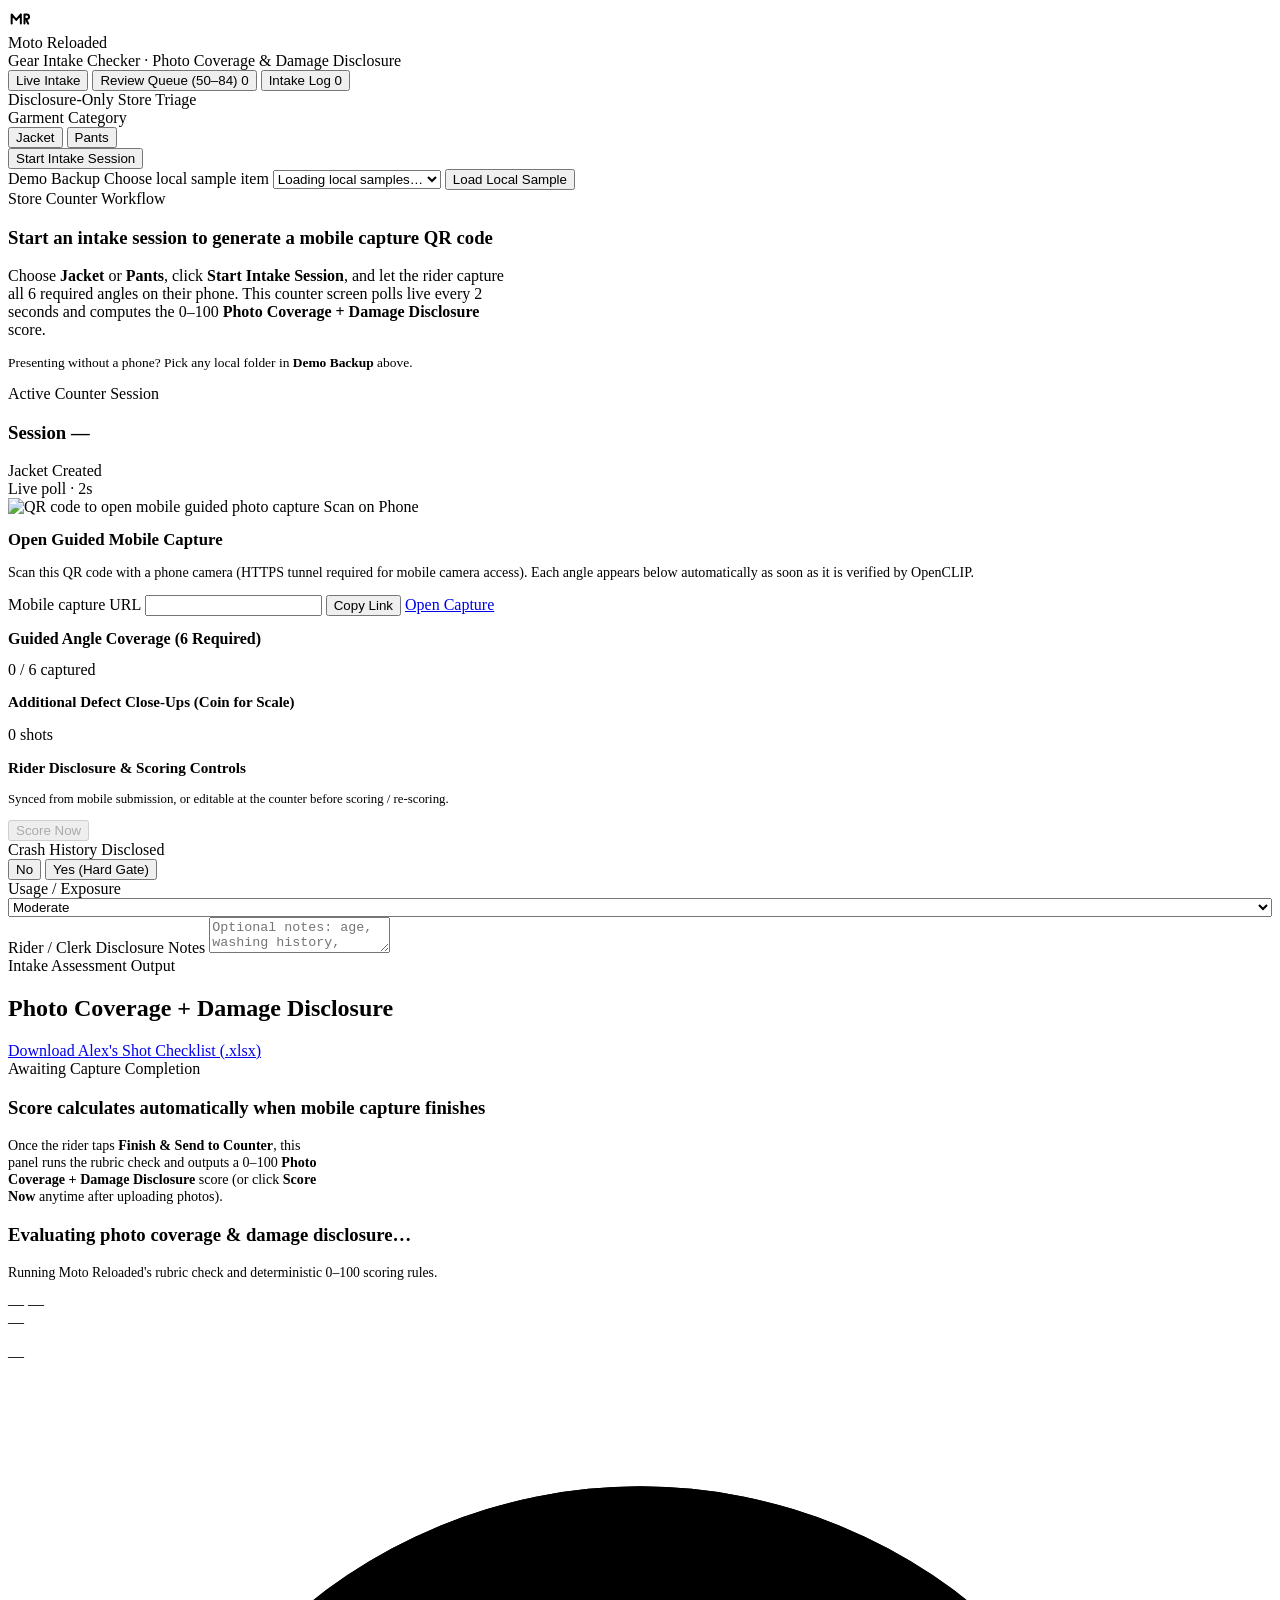
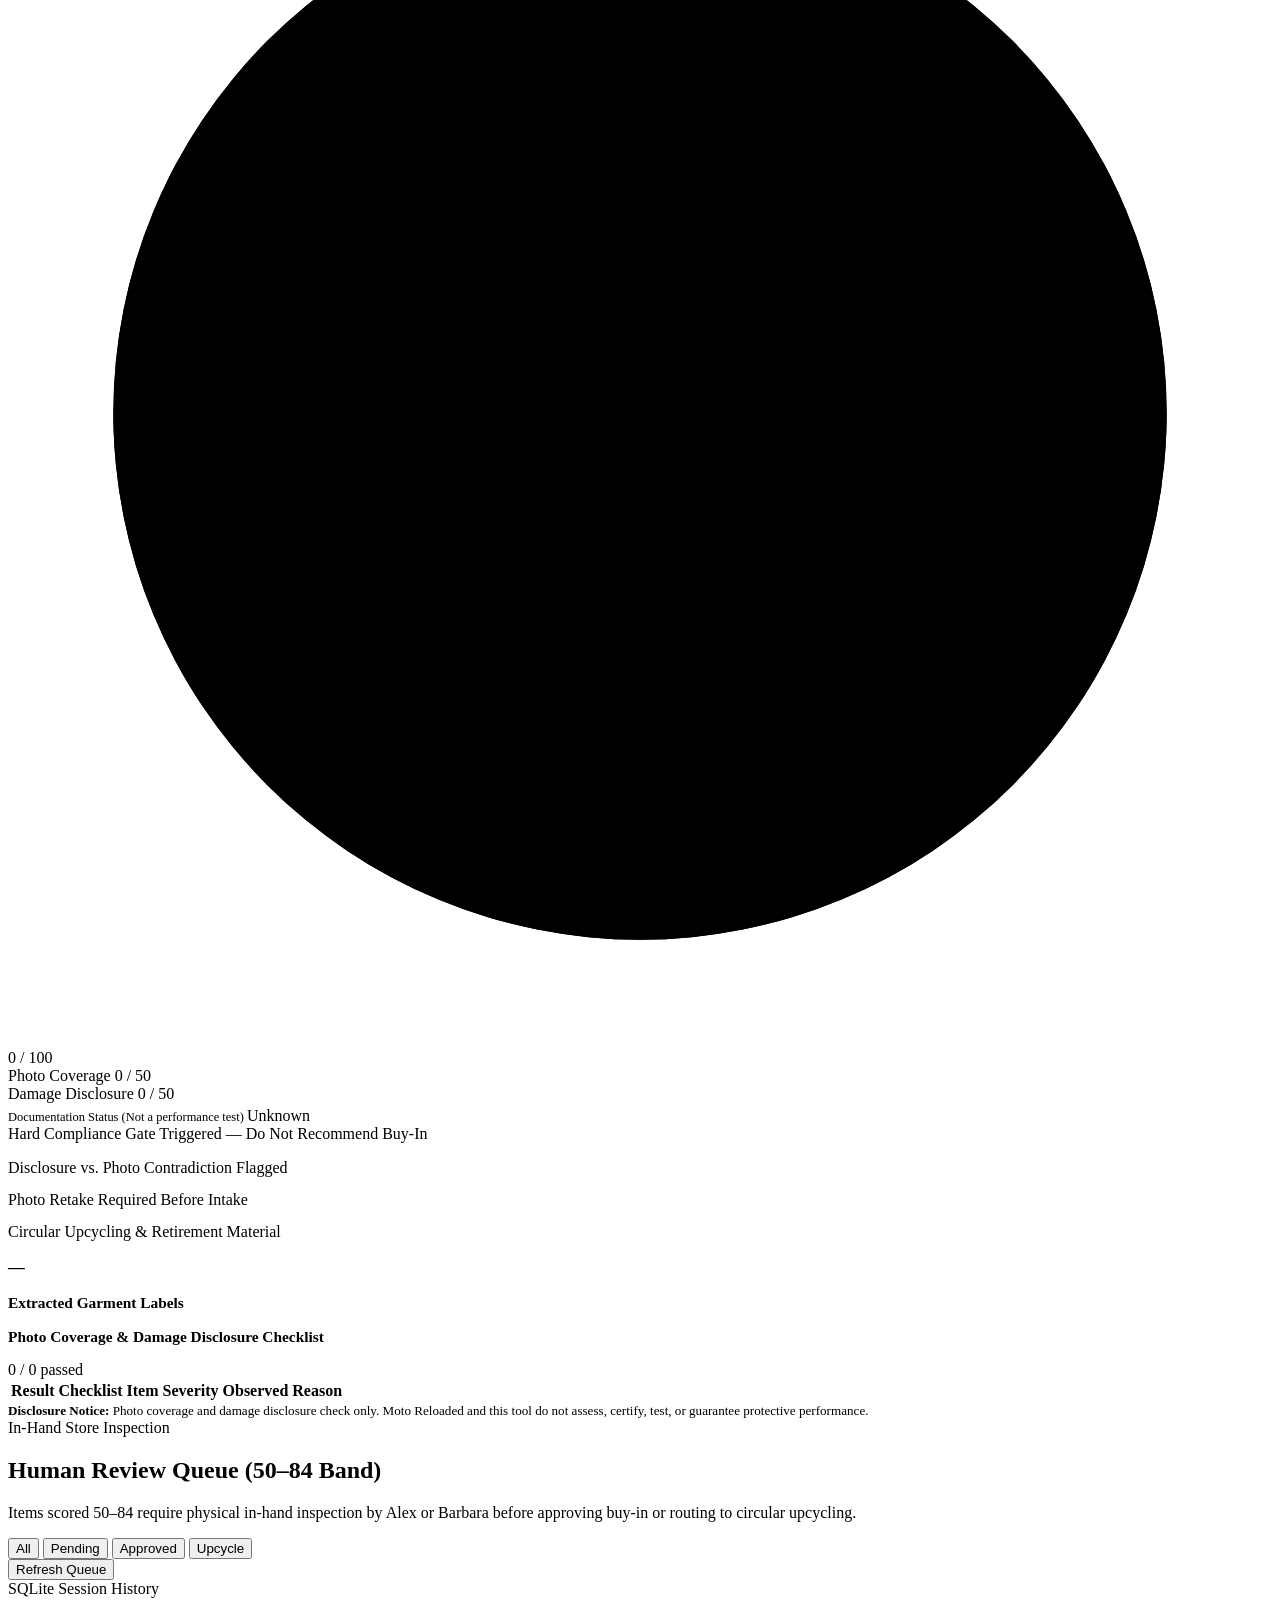
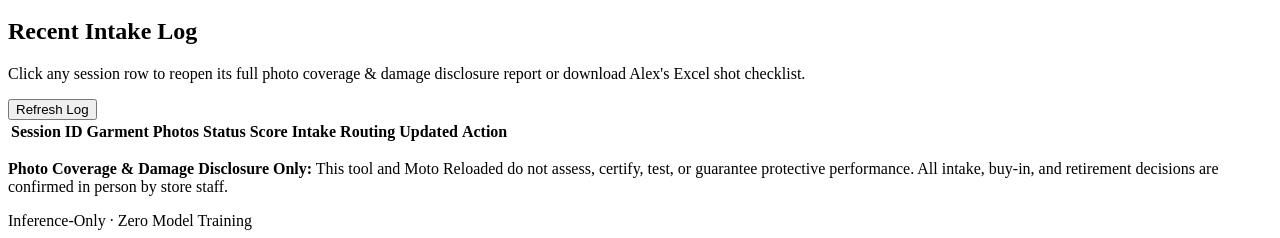
==== app/static/index.html @ 50df3af3 "Milestone 2: FastAPI server, Shot Checklist Excel exporter, counter/phone UI, and API tests" ====
<!-- # Created by Caleb M. Irvine for use by Moto Reloaded -->
<!DOCTYPE html>
<html lang="en">
<head>
  <meta charset="UTF-8" />
  <meta name="viewport" content="width=device-width, initial-scale=1.0" />
  <title>Moto Reloaded — Gear Intake Checker (Counter)</title>
  <link rel="preconnect" href="https://fonts.googleapis.com" />
  <link rel="preconnect" href="https://fonts.gstatic.com" crossorigin />
  <link
    href="https://fonts.googleapis.com/css2?family=Instrument+Sans:wght@400;500;600;700&display=swap"
    rel="stylesheet"
  />
  <link rel="stylesheet" href="/static/styles.css" />
</head>
<body>
  <header class="site-header">
    <div class="header-inner">
      <div class="brand-lockup">
        <div class="brand-mark" aria-hidden="true">
          <svg width="22" height="22" viewBox="0 0 24 24" fill="none" stroke="currentColor" stroke-width="2.2" stroke-linecap="round" stroke-linejoin="round">
            <path d="M4 17V7l5 6 5-6v10" />
            <path d="M18 17V7h2.5a2.5 2.5 0 0 1 0 5H18" />
            <path d="M19.5 12 22 17" />
          </svg>
        </div>
        <div>
          <div class="brand-title">Moto Reloaded</div>
          <div class="brand-subtitle">Gear Intake Checker · Photo Coverage &amp; Damage Disclosure</div>
        </div>
      </div>

      <nav class="header-nav" aria-label="Counter sections" role="tablist">
        <button
          id="tab-intake"
          class="nav-tab is-active"
          type="button"
          role="tab"
          aria-selected="true"
          aria-controls="panel-intake"
          data-tab="intake"
        >
          Live Intake
        </button>
        <button
          id="tab-queue"
          class="nav-tab"
          type="button"
          role="tab"
          aria-selected="false"
          aria-controls="panel-queue"
          data-tab="queue"
        >
          Review Queue (50–84)
          <span id="queue-badge" class="nav-badge">0</span>
        </button>
        <button
          id="tab-log"
          class="nav-tab"
          type="button"
          role="tab"
          aria-selected="false"
          aria-controls="panel-log"
          data-tab="log"
        >
          Intake Log
          <span id="log-badge" class="nav-badge">0</span>
        </button>
      </nav>

      <span class="header-pill">Disclosure-Only Store Triage</span>
    </div>
  </header>

  <main class="page-main">
    <!-- Live Status Toast Region -->
    <div id="global-toast" class="toast-banner hidden" role="status" aria-live="polite"></div>

    <!-- =====================================================================
         TAB 1: LIVE INTAKE
         ===================================================================== -->
    <section id="panel-intake" role="tabpanel" aria-labelledby="tab-intake" class="stack">
      <!-- Start Session + Demo Backup Bar -->
      <div class="surface-card session-bar" aria-label="Session controls">
        <div class="session-bar-group">
          <div>
            <span class="field-label">Garment Category</span>
            <div class="segmented" role="group" aria-label="Select garment type">
              <button
                type="button"
                class="segmented-btn is-selected"
                data-garment="jacket"
                aria-pressed="true"
              >
                Jacket
              </button>
              <button
                type="button"
                class="segmented-btn"
                data-garment="pants"
                aria-pressed="false"
              >
                Pants
              </button>
            </div>
          </div>

          <button id="btn-start-session" type="button" class="btn btn-primary">
            Start Intake Session
          </button>
        </div>

        <div class="bar-divider" aria-hidden="true"></div>

        <div class="demo-cluster" aria-label="Local sample demo loader">
          <span class="demo-label">Demo Backup</span>
          <label for="sample-select" class="sr-only">Choose local sample item</label>
          <select id="sample-select" class="select">
            <option value="">Loading local samples…</option>
          </select>
          <button id="btn-load-sample" type="button" class="btn btn-secondary btn-sm">
            Load Local Sample
          </button>
        </div>
      </div>

      <!-- Empty Welcome State before first session -->
      <div id="intake-empty" class="surface-card empty-state">
        <span class="pill pill-black">Store Counter Workflow</span>
        <h3>Start an intake session to generate a mobile capture QR code</h3>
        <p style="max-width: 62ch;">
          Choose <strong>Jacket</strong> or <strong>Pants</strong>, click <strong>Start Intake Session</strong>,
          and let the rider capture all 6 required angles on their phone. This counter screen polls
          live every 2 seconds and computes the 0–100 <strong>Photo Coverage + Damage Disclosure</strong> score.
        </p>
        <p style="font-size: 0.84rem;">
          Presenting without a phone? Pick any local folder in <strong>Demo Backup</strong> above.
        </p>
      </div>

      <!-- Active Session Two-Column Workspace -->
      <div id="intake-workspace" class="workspace-grid hidden">
        <!-- LEFT COLUMN: QR Handoff + 6 Guided Angles + Counter Disclosure -->
        <section class="surface-card stack" aria-label="Live photo capture progress">
          <div class="row-between">
            <div>
              <div class="section-kicker">Active Counter Session</div>
              <div class="row-wrap" style="margin-top: 0.2rem;">
                <h1 id="session-heading" class="section-title mono">Session —</h1>
                <span id="session-garment-pill" class="pill pill-neutral">Jacket</span>
                <span id="session-status-pill" class="pill pill-black">Created</span>
              </div>
            </div>
            <div id="polling-indicator" class="pill pill-neutral hidden" aria-live="polite">
              <span class="live-dot" aria-hidden="true"></span>
              <span>Live poll · 2s</span>
            </div>
          </div>

          <!-- Mobile QR Handoff Card -->
          <div id="qr-handoff-card" class="qr-handoff hidden">
            <div class="qr-frame">
              <img id="qr-image" src="" alt="QR code to open mobile guided photo capture" />
              <span class="qr-caption">Scan on Phone</span>
            </div>
            <div class="stack" style="gap: 0.55rem;">
              <h2 style="font-size: 1.05rem;">Open Guided Mobile Capture</h2>
              <p style="font-size: 0.88rem; color: var(--fg-secondary);">
                Scan this QR code with a phone camera (HTTPS tunnel required for mobile camera access).
                Each angle appears below automatically as soon as it is verified by OpenCLIP.
              </p>
              <div class="url-copy-row">
                <label for="capture-url-input" class="sr-only">Mobile capture URL</label>
                <input
                  id="capture-url-input"
                  class="input url-input"
                  type="text"
                  readonly
                  value=""
                />
                <button id="btn-copy-url" type="button" class="btn btn-secondary btn-sm">
                  Copy Link
                </button>
                <a
                  id="link-open-capture"
                  href="#"
                  target="_blank"
                  rel="noopener noreferrer"
                  class="btn btn-ghost btn-sm"
                >
                  Open Capture
                </a>
              </div>
            </div>
          </div>

          <!-- Progress Counter + 6 Guided Angle Cards -->
          <div class="stack" style="gap: 0.65rem;">
            <div class="row-between">
              <h2 style="font-size: 1rem;">Guided Angle Coverage (6 Required)</h2>
              <span id="angle-count-pill" class="pill pill-black tabular">0 / 6 captured</span>
            </div>
            <div id="angle-grid" class="angle-grid" aria-live="polite"></div>
          </div>

          <!-- Optional Defect Close-Ups Strip -->
          <div id="defect-section" class="stack hidden" style="gap: 0.55rem;">
            <div class="row-between">
              <h3 style="font-size: 0.94rem;">Additional Defect Close-Ups (Coin for Scale)</h3>
              <span id="defect-count-pill" class="pill pill-review tabular">0 shots</span>
            </div>
            <div id="defect-strip" class="defect-strip"></div>
          </div>

          <!-- Rider Disclosure & Counter Trigger Controls -->
          <div class="disclosure-box">
            <div class="row-between">
              <div>
                <h3 style="font-size: 0.95rem;">Rider Disclosure &amp; Scoring Controls</h3>
                <p style="font-size: 0.8rem; color: var(--fg-muted);">
                  Synced from mobile submission, or editable at the counter before scoring / re-scoring.
                </p>
              </div>
              <button id="btn-score-now" type="button" class="btn btn-primary btn-sm" disabled>
                Score Now
              </button>
            </div>

            <div class="disclosure-grid">
              <div>
                <span class="field-label">Crash History Disclosed</span>
                <div class="segmented" role="group" aria-label="Crash history disclosed">
                  <button
                    type="button"
                    class="segmented-btn is-selected"
                    data-counter-crash="false"
                    aria-pressed="true"
                  >
                    No
                  </button>
                  <button
                    type="button"
                    class="segmented-btn"
                    data-counter-crash="true"
                    aria-pressed="false"
                  >
                    Yes (Hard Gate)
                  </button>
                </div>
              </div>

              <div>
                <label for="counter-usage-select" class="field-label">Usage / Exposure</label>
                <select id="counter-usage-select" class="select" style="width: 100%;">
                  <option value="light">Light</option>
                  <option value="moderate" selected>Moderate</option>
                  <option value="heavy">Heavy</option>
                </select>
              </div>
            </div>

            <div>
              <label for="counter-notes-input" class="field-label">Rider / Clerk Disclosure Notes</label>
              <textarea
                id="counter-notes-input"
                class="textarea"
                rows="2"
                placeholder="Optional notes: age, washing history, visible marks, missing thermal liner…"
              ></textarea>
            </div>
          </div>
        </section>

        <!-- RIGHT COLUMN: Score Report, Extracted Labels, Upcycling & Checklist -->
        <section class="surface-card stack" aria-label="Photo coverage and damage disclosure score">
          <div class="row-between">
            <div>
              <div class="section-kicker">Intake Assessment Output</div>
              <h2 class="section-title">Photo Coverage + Damage Disclosure</h2>
            </div>
            <a
              id="btn-export-xlsx"
              href="#"
              download
              class="btn btn-secondary btn-sm hidden"
            >
              Download Alex's Shot Checklist (.xlsx)
            </a>
          </div>

          <!-- Waiting for Score State -->
          <div id="score-waiting" class="empty-state">
            <span class="pill pill-neutral">Awaiting Capture Completion</span>
            <h3>Score calculates automatically when mobile capture finishes</h3>
            <p style="max-width: 46ch; font-size: 0.88rem;">
              Once the rider taps <strong>Finish &amp; Send to Counter</strong>, this panel runs the
              rubric check and outputs a 0–100 <strong>Photo Coverage + Damage Disclosure</strong>
              score (or click <strong>Score Now</strong> anytime after uploading photos).
            </p>
          </div>

          <!-- Scoring Spinner State -->
          <div id="score-loading" class="empty-state hidden" role="status" aria-live="polite">
            <span class="spinner" aria-hidden="true"></span>
            <h3>Evaluating photo coverage &amp; damage disclosure…</h3>
            <p style="font-size: 0.86rem;">
              Running Moto Reloaded's rubric check and deterministic 0–100 scoring rules.
            </p>
          </div>

          <!-- Full Score Report Container -->
          <div id="score-report" class="stack hidden" aria-live="polite">
            <!-- Decision Banner -->
            <div id="decision-banner" class="decision-banner">
              <div class="row-between">
                <span id="decision-band-pill" class="pill pill-black">—</span>
                <span id="buyin-status-pill" class="pill pill-neutral">—</span>
              </div>
              <div id="decision-title" class="decision-title">—</div>
              <p id="decision-summary" class="decision-sub">—</p>
            </div>

            <!-- 0-100 Gauge + Breakdown -->
            <div class="score-hero">
              <div class="gauge-wrap" role="img" id="gauge-a11y" aria-label="Score 0 out of 100">
                <svg class="gauge-svg" viewBox="0 0 120 120" aria-hidden="true">
                  <circle class="gauge-track" cx="60" cy="60" r="50" />
                  <circle
                    id="gauge-circle"
                    class="gauge-progress"
                    cx="60"
                    cy="60"
                    r="50"
                    stroke-dasharray="314.16"
                    stroke-dashoffset="314.16"
                  />
                </svg>
                <div class="gauge-center">
                  <span id="score-total" class="gauge-number">0</span>
                  <span class="gauge-max">/ 100</span>
                </div>
              </div>

              <div class="score-bars">
                <div class="score-bar-row">
                  <div class="score-bar-head">
                    <span>Photo Coverage</span>
                    <span id="score-coverage-text" class="tabular">0 / 50</span>
                  </div>
                  <div class="progress-track">
                    <div id="score-coverage-bar" class="progress-fill" style="width: 0%;"></div>
                  </div>
                </div>

                <div class="score-bar-row">
                  <div class="score-bar-head">
                    <span>Damage Disclosure</span>
                    <span id="score-damage-text" class="tabular">0 / 50</span>
                  </div>
                  <div class="progress-track">
                    <div id="score-damage-bar" class="progress-fill" style="width: 0%;"></div>
                  </div>
                </div>

                <div class="row-between" style="padding-top: 0.25rem;">
                  <span style="font-size: 0.78rem; color: var(--fg-muted);">
                    Documentation Status (Not a performance test)
                  </span>
                  <span id="protection-disclosure-pill" class="pill pill-neutral">Unknown</span>
                </div>
              </div>
            </div>

            <!-- Hard Gate Reasons Alert -->
            <div id="hard-gate-box" class="alert-box is-danger hidden">
              <div class="alert-title">Hard Compliance Gate Triggered — Do Not Recommend Buy-In</div>
              <ul id="hard-gate-list" class="alert-list"></ul>
            </div>

            <!-- Contradiction Alert Banner -->
            <div id="contradiction-box" class="alert-box is-warn hidden">
              <div class="alert-title">Disclosure vs. Photo Contradiction Flagged</div>
              <p id="contradiction-reason" style="font-size: 0.88rem; color: var(--fg-secondary);"></p>
            </div>

            <!-- Retake Angles Banner -->
            <div id="retake-box" class="alert-box is-warn hidden">
              <div class="alert-title">Photo Retake Required Before Intake</div>
              <p id="retake-angles-text" style="font-size: 0.88rem; color: var(--fg-secondary);"></p>
            </div>

            <!-- Upcycling & Responsible Retirement Card (0-49 declined) -->
            <div id="upcycle-card" class="upcycle-card hidden">
              <div class="row-between">
                <span class="pill pill-reject">Circular Upcycling &amp; Retirement</span>
                <span id="upcycle-material-pill" class="pill pill-black">Material</span>
              </div>
              <h3 id="upcycle-headline" style="font-size: 1.05rem;">—</h3>
              <p id="upcycle-summary" style="font-size: 0.88rem; color: var(--fg-secondary);"></p>
              <ul id="upcycle-pathways" class="upcycle-list"></ul>
              <div id="upcycle-tradein" class="trade-in-box"></div>
              <p id="upcycle-clerk-step" style="font-size: 0.82rem; color: var(--accent-cream);"></p>
            </div>

            <!-- Extracted Labels Strip -->
            <div class="stack" style="gap: 0.55rem;">
              <h3 style="font-size: 0.96rem;">Extracted Garment Labels</h3>
              <div id="labels-grid" class="labels-grid"></div>
            </div>

            <!-- Pass / Fail Checklist Table -->
            <div class="stack" style="gap: 0.55rem;">
              <div class="row-between">
                <h3 style="font-size: 0.96rem;">Photo Coverage &amp; Damage Disclosure Checklist</h3>
                <span id="checklist-summary-pill" class="pill pill-black tabular">0 / 0 passed</span>
              </div>
              <div class="table-wrap">
                <table class="data-table">
                  <thead>
                    <tr>
                      <th>Result</th>
                      <th>Checklist Item</th>
                      <th>Severity</th>
                      <th>Observed Reason</th>
                    </tr>
                  </thead>
                  <tbody id="checklist-tbody"></tbody>
                </table>
              </div>
            </div>

            <!-- Result Disclaimer -->
            <div class="elevated-card" style="font-size: 0.82rem; color: var(--fg-muted);">
              <strong style="color: var(--accent-cream);">Disclosure Notice:</strong>
              <span id="score-disclaimer">
                Photo coverage and damage disclosure check only. Moto Reloaded and this tool do not
                assess, certify, test, or guarantee protective performance.
              </span>
            </div>
          </div>
        </section>
      </div>
    </section>

    <!-- =====================================================================
         TAB 2: REVIEW QUEUE (50-84)
         ===================================================================== -->
    <section id="panel-queue" role="tabpanel" aria-labelledby="tab-queue" class="stack hidden">
      <div class="surface-card stack">
        <div class="section-head">
          <div>
            <div class="section-kicker">In-Hand Store Inspection</div>
            <h2 class="section-title">Human Review Queue (50–84 Band)</h2>
            <p class="section-subtitle">
              Items scored 50–84 require physical in-hand inspection by Alex or Barbara before
              approving buy-in or routing to circular upcycling.
            </p>
          </div>
          <div class="row-wrap">
            <div class="segmented" role="group" aria-label="Filter review queue">
              <button type="button" class="segmented-btn is-selected" data-queue-filter="all">All</button>
              <button type="button" class="segmented-btn" data-queue-filter="pending">Pending</button>
              <button type="button" class="segmented-btn" data-queue-filter="approved">Approved</button>
              <button type="button" class="segmented-btn" data-queue-filter="declined_upcycle">Upcycle</button>
            </div>
            <button id="btn-refresh-queue" type="button" class="btn btn-secondary btn-sm">
              Refresh Queue
            </button>
          </div>
        </div>

        <div id="queue-list" class="queue-grid" aria-live="polite"></div>
      </div>
    </section>

    <!-- =====================================================================
         TAB 3: INTAKE LOG
         ===================================================================== -->
    <section id="panel-log" role="tabpanel" aria-labelledby="tab-log" class="stack hidden">
      <div class="surface-card stack">
        <div class="section-head">
          <div>
            <div class="section-kicker">SQLite Session History</div>
            <h2 class="section-title">Recent Intake Log</h2>
            <p class="section-subtitle">
              Click any session row to reopen its full photo coverage &amp; damage disclosure report
              or download Alex's Excel shot checklist.
            </p>
          </div>
          <button id="btn-refresh-log" type="button" class="btn btn-secondary btn-sm">
            Refresh Log
          </button>
        </div>

        <div class="table-wrap">
          <table class="data-table">
            <thead>
              <tr>
                <th>Session ID</th>
                <th>Garment</th>
                <th>Photos</th>
                <th>Status</th>
                <th>Score</th>
                <th>Intake Routing</th>
                <th>Updated</th>
                <th>Action</th>
              </tr>
            </thead>
            <tbody id="log-tbody"></tbody>
          </table>
        </div>
      </div>
    </section>
  </main>

  <!-- Photo Zoom Lightbox Modal -->
  <dialog id="photo-lightbox" class="lightbox-dialog" aria-labelledby="lightbox-title">
    <div class="lightbox-head">
      <div>
        <h3 id="lightbox-title" style="font-size: 1rem;">Photo Preview</h3>
        <p id="lightbox-subtitle" style="font-size: 0.82rem; color: var(--fg-muted);"></p>
      </div>
      <button id="btn-close-lightbox" type="button" class="btn btn-secondary btn-sm">
        Close
      </button>
    </div>
    <div class="lightbox-body">
      <img id="lightbox-img" src="" alt="Enlarged garment inspection photograph" />
    </div>
  </dialog>

  <footer class="site-footer">
    <div class="footer-inner">
      <p class="disclaimer-text">
        <strong>Photo Coverage &amp; Damage Disclosure Only:</strong> This tool and Moto Reloaded do
        not assess, certify, test, or guarantee protective performance. All intake, buy-in, and
        retirement decisions are confirmed in person by store staff.
      </p>
      <span class="pill pill-black">Inference-Only · Zero Model Training</span>
    </div>
  </footer>

  <script type="module" src="/static/laptop.js"></script>
</body>
</html>
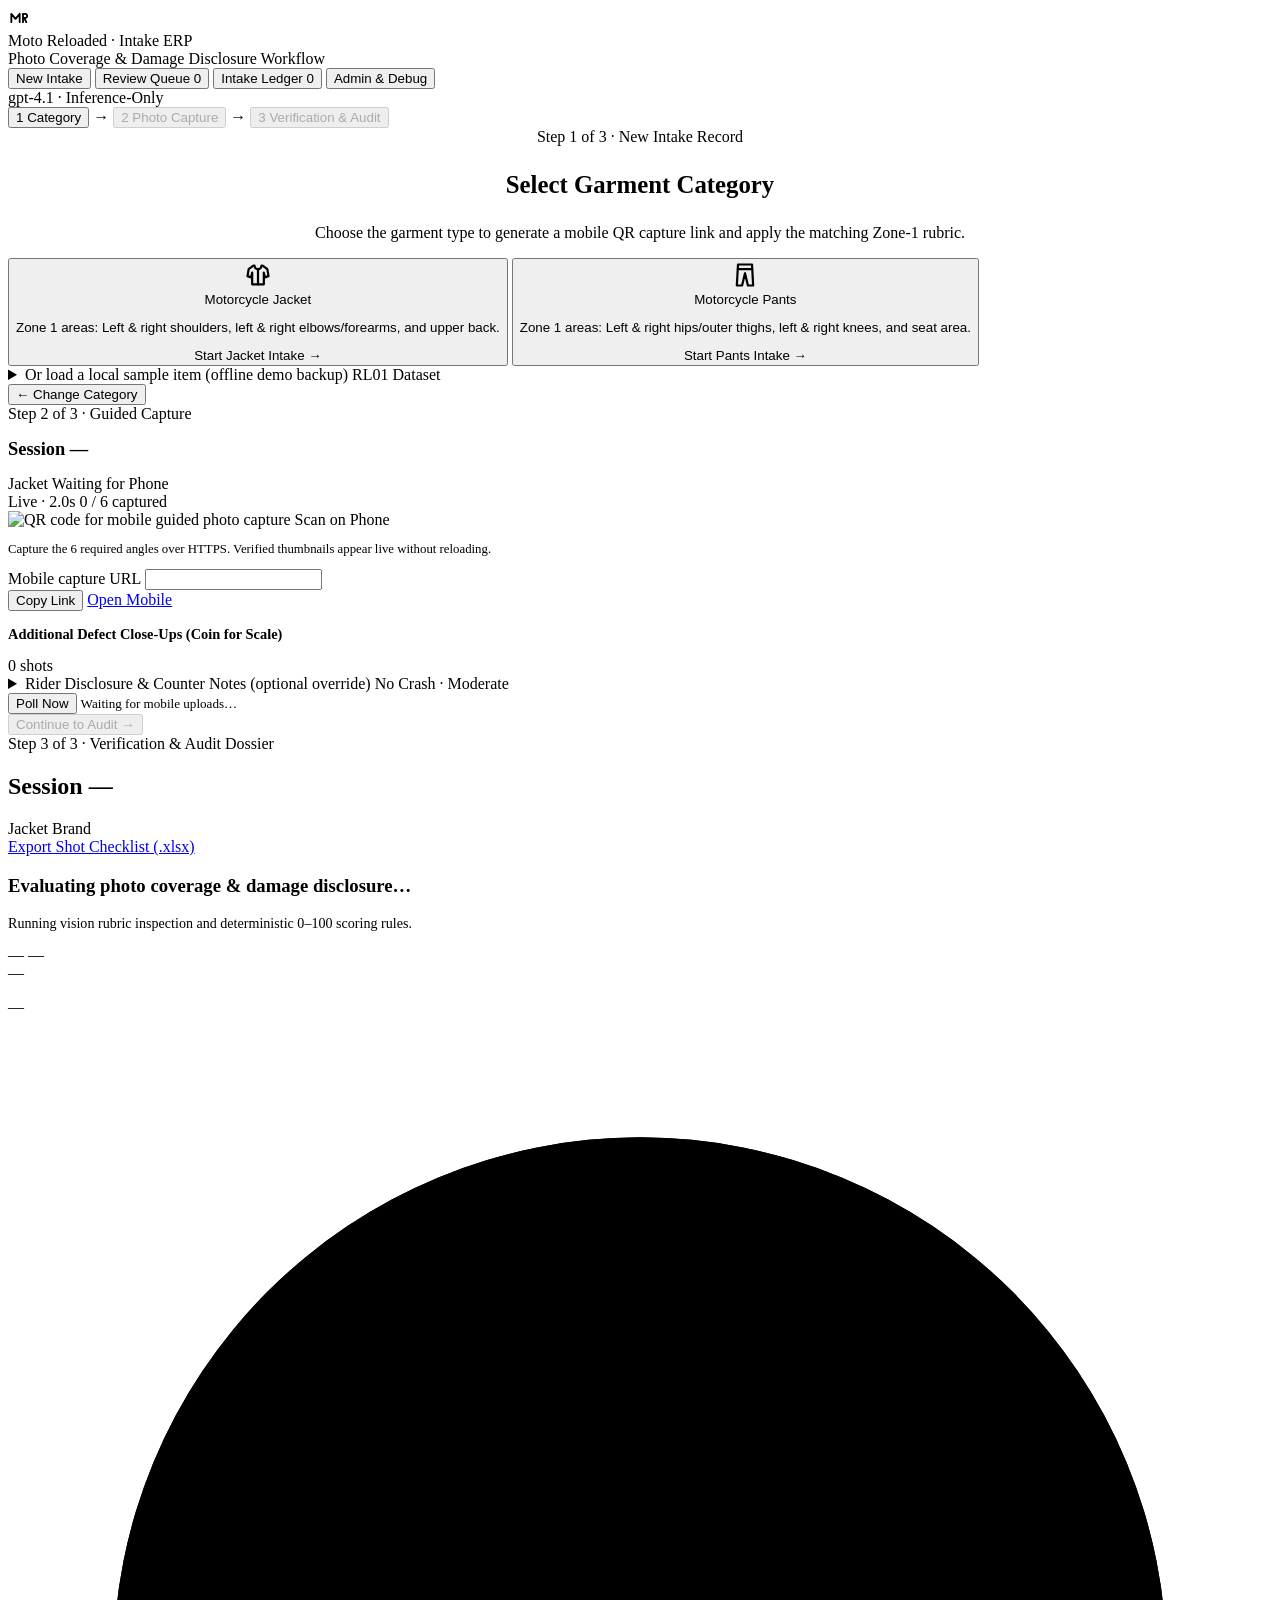
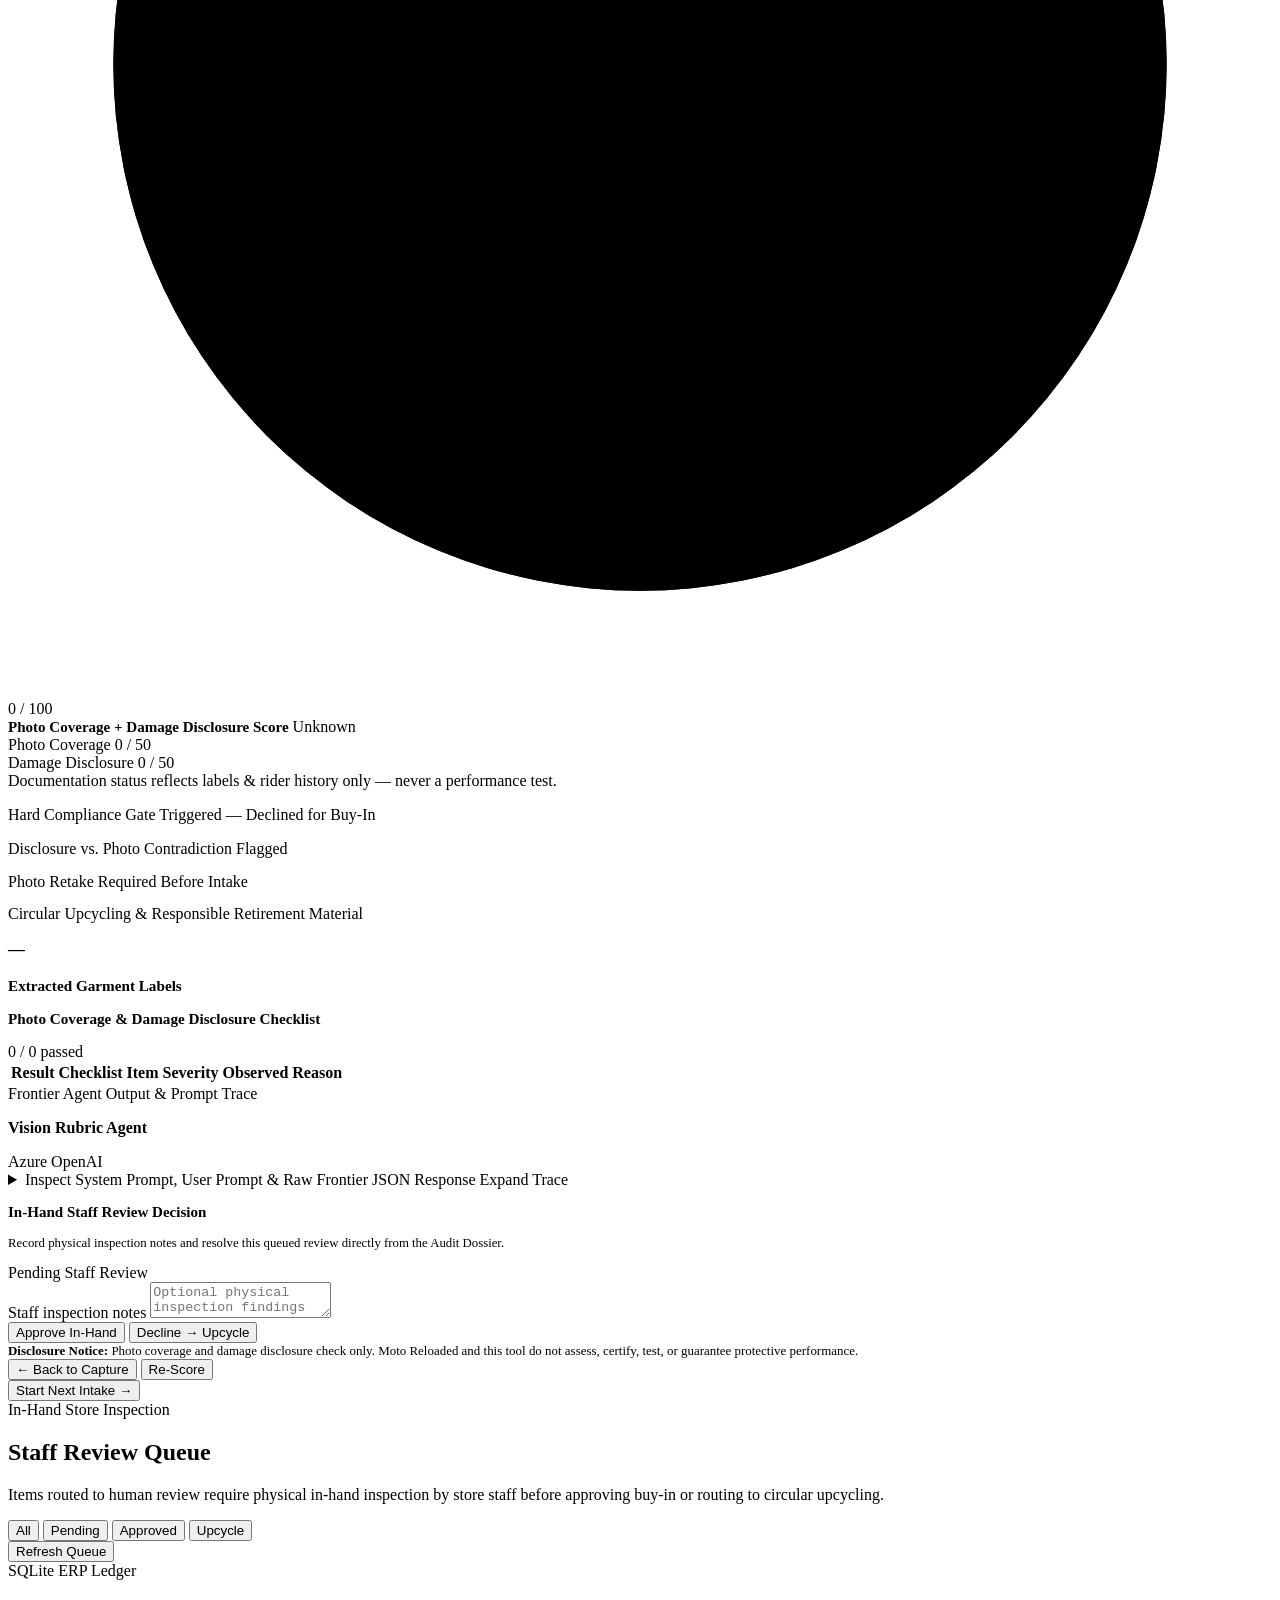
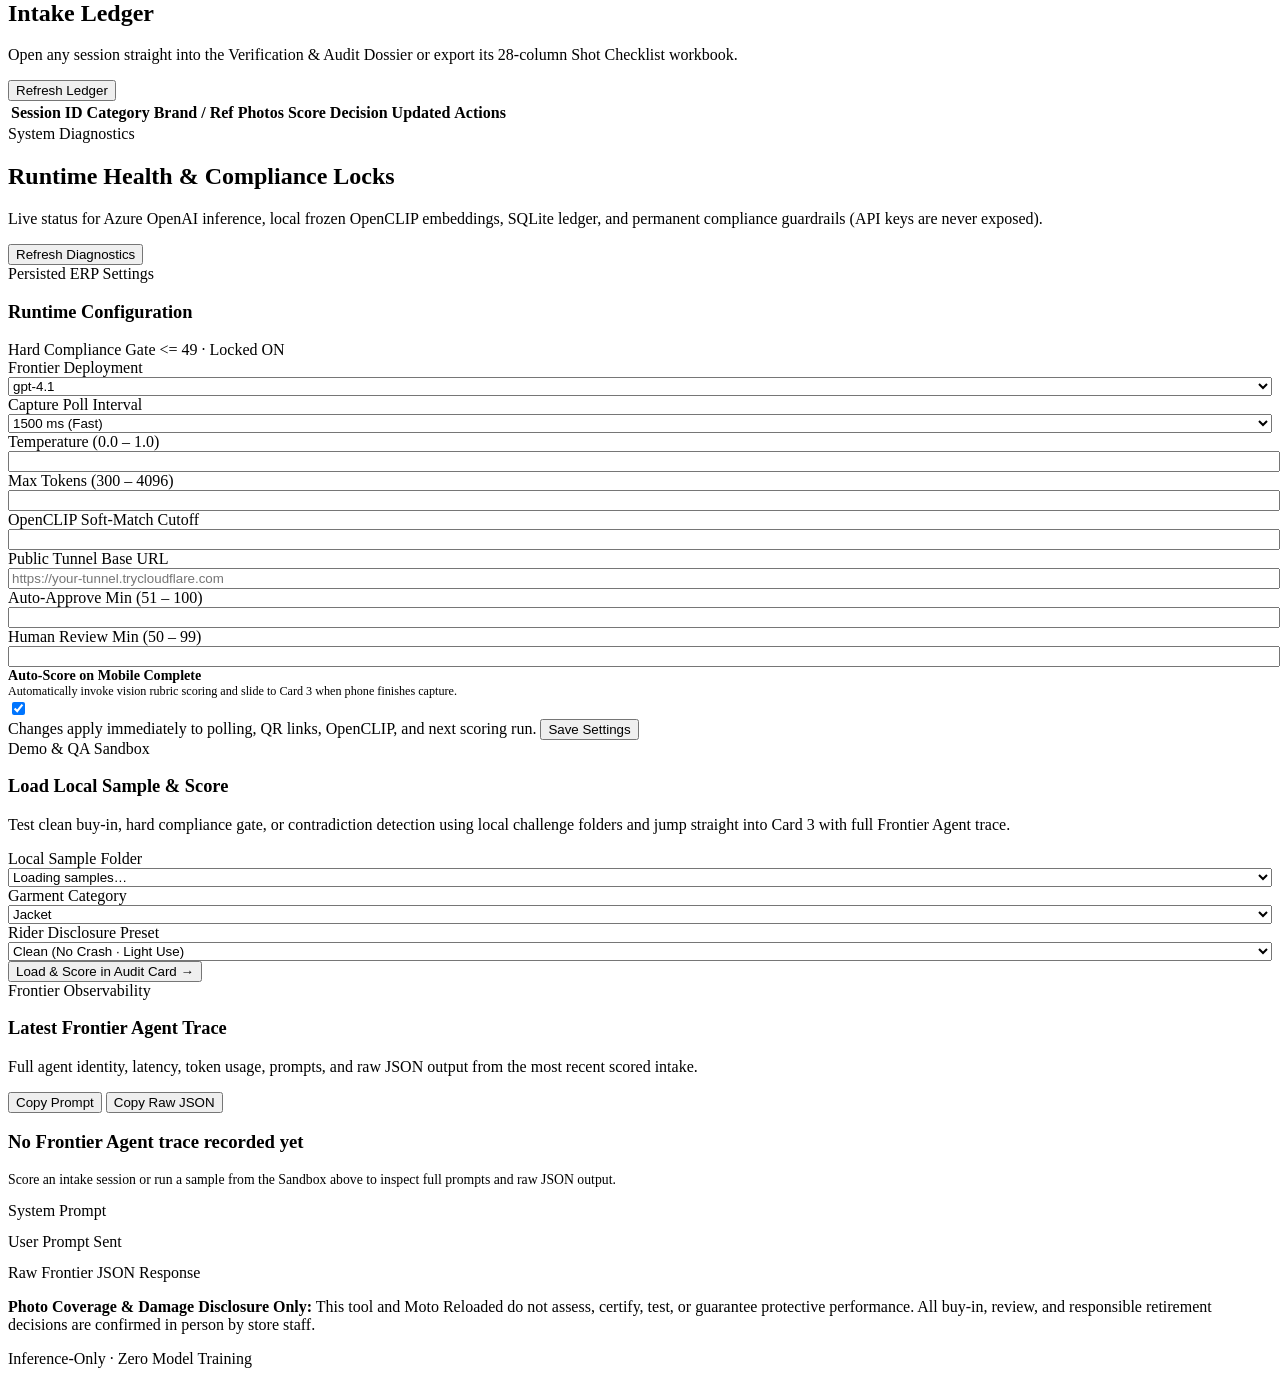
==== commit 89bcfca5: "Milestone 4: Intake ERP 3-step card deck, flicker fix, Admin settings, and frontier agent trace" ====
--- a/app/static/index.html
+++ b/app/static/index.html
@@ -4,7 +4,7 @@
 <head>
   <meta charset="UTF-8" />
   <meta name="viewport" content="width=device-width, initial-scale=1.0" />
-  <title>Moto Reloaded — Gear Intake Checker (Counter)</title>
+  <title>Moto Reloaded · Intake ERP</title>
   <link rel="preconnect" href="https://fonts.googleapis.com" />
   <link rel="preconnect" href="https://fonts.gstatic.com" crossorigin />
   <link
@@ -18,19 +18,19 @@
     <div class="header-inner">
       <div class="brand-lockup">
         <div class="brand-mark" aria-hidden="true">
-          <svg width="22" height="22" viewBox="0 0 24 24" fill="none" stroke="currentColor" stroke-width="2.2" stroke-linecap="round" stroke-linejoin="round">
+          <svg width="20" height="20" viewBox="0 0 24 24" fill="none" stroke="currentColor" stroke-width="2.2" stroke-linecap="round" stroke-linejoin="round">
             <path d="M4 17V7l5 6 5-6v10" />
             <path d="M18 17V7h2.5a2.5 2.5 0 0 1 0 5H18" />
             <path d="M19.5 12 22 17" />
           </svg>
         </div>
         <div>
-          <div class="brand-title">Moto Reloaded</div>
-          <div class="brand-subtitle">Gear Intake Checker · Photo Coverage &amp; Damage Disclosure</div>
+          <div class="brand-title">Moto Reloaded · Intake ERP</div>
+          <div class="brand-subtitle">Photo Coverage &amp; Damage Disclosure Workflow</div>
         </div>
       </div>
 
-      <nav class="header-nav" aria-label="Counter sections" role="tablist">
+      <nav class="header-nav" aria-label="ERP Workspaces" role="tablist">
         <button
           id="tab-intake"
           class="nav-tab is-active"
@@ -40,7 +40,7 @@
           aria-controls="panel-intake"
           data-tab="intake"
         >
-          Live Intake
+          New Intake
         </button>
         <button
           id="tab-queue"
@@ -51,7 +51,7 @@
           aria-controls="panel-queue"
           data-tab="queue"
         >
-          Review Queue (50–84)
+          Review Queue
           <span id="queue-badge" class="nav-badge">0</span>
         </button>
         <button
@@ -63,12 +63,23 @@
           aria-controls="panel-log"
           data-tab="log"
         >
-          Intake Log
+          Intake Ledger
           <span id="log-badge" class="nav-badge">0</span>
         </button>
+        <button
+          id="tab-admin"
+          class="nav-tab"
+          type="button"
+          role="tab"
+          aria-selected="false"
+          aria-controls="panel-admin"
+          data-tab="admin"
+        >
+          Admin &amp; Debug
+        </button>
       </nav>
 
-      <span class="header-pill">Disclosure-Only Store Triage</span>
+      <span id="header-model-pill" class="header-pill">gpt-4.1 · Inference-Only</span>
     </div>
   </header>
 
@@ -77,238 +88,305 @@
     <div id="global-toast" class="toast-banner hidden" role="status" aria-live="polite"></div>
 
     <!-- =====================================================================
-         TAB 1: LIVE INTAKE
+         WORKSPACE 1: NEW INTAKE — 3-STEP TINDER-STYLE FOCAL CARD DECK
          ===================================================================== -->
-    <section id="panel-intake" role="tabpanel" aria-labelledby="tab-intake" class="stack">
-      <!-- Start Session + Demo Backup Bar -->
-      <div class="surface-card session-bar" aria-label="Session controls">
-        <div class="session-bar-group">
-          <div>
-            <span class="field-label">Garment Category</span>
-            <div class="segmented" role="group" aria-label="Select garment type">
-              <button
-                type="button"
-                class="segmented-btn is-selected"
-                data-garment="jacket"
-                aria-pressed="true"
-              >
-                Jacket
+    <section id="panel-intake" role="tabpanel" aria-labelledby="tab-intake" class="wizard-shell">
+      <!-- 3-Step Card-Deck Progress Bar -->
+      <nav class="wizard-stepper" aria-label="Intake steps">
+        <button
+          id="wiz-step-1"
+          type="button"
+          class="wizard-step-btn is-active"
+          data-wizard-step="1"
+          aria-current="step"
+        >
+          <span class="wizard-step-num">1</span>
+          <span>Category</span>
+        </button>
+        <span class="wizard-sep" aria-hidden="true">→</span>
+        <button
+          id="wiz-step-2"
+          type="button"
+          class="wizard-step-btn"
+          data-wizard-step="2"
+          disabled
+        >
+          <span class="wizard-step-num">2</span>
+          <span>Photo Capture</span>
+        </button>
+        <span class="wizard-sep" aria-hidden="true">→</span>
+        <button
+          id="wiz-step-3"
+          type="button"
+          class="wizard-step-btn"
+          data-wizard-step="3"
+          disabled
+        >
+          <span class="wizard-step-num">3</span>
+          <span>Verification &amp; Audit</span>
+        </button>
+      </nav>
+
+      <div class="deck-stage">
+        <!-- ===============================================================
+             CARD 1: SELECT CATEGORY
+             =============================================================== -->
+        <article id="card-step-1" class="deck-card deck-card-sm stack" aria-label="Step 1: Select Garment Category">
+          <div style="text-align: center;">
+            <div class="section-kicker">Step 1 of 3 · New Intake Record</div>
+            <h1 class="section-title" style="font-size: 1.55rem;">Select Garment Category</h1>
+            <p class="section-subtitle">
+              Choose the garment type to generate a mobile QR capture link and apply the matching Zone-1 rubric.
+            </p>
+          </div>
+
+          <div class="category-grid">
+            <button
+              id="btn-pick-jacket"
+              type="button"
+              class="category-choice"
+              data-pick-garment="jacket"
+            >
+              <div class="category-icon-box" aria-hidden="true">
+                <svg width="28" height="28" viewBox="0 0 24 24" fill="none" stroke="currentColor" stroke-width="1.9" stroke-linecap="round" stroke-linejoin="round">
+                  <path d="M8 4 4 7l-1 6 3 1 1-4v10h10V10l1 4 3-1-1-6-4-3" />
+                  <path d="M9 4a3 3 0 0 0 6 0" />
+                  <path d="M12 7v13" />
+                </svg>
+              </div>
+              <div>
+                <div class="category-choice-title">Motorcycle Jacket</div>
+                <p class="category-choice-zones">
+                  Zone 1 areas: Left &amp; right shoulders, left &amp; right elbows/forearms, and upper back.
+                </p>
+              </div>
+              <span class="category-choice-cta">Start Jacket Intake →</span>
+            </button>
+
+            <button
+              id="btn-pick-pants"
+              type="button"
+              class="category-choice"
+              data-pick-garment="pants"
+            >
+              <div class="category-icon-box" aria-hidden="true">
+                <svg width="28" height="28" viewBox="0 0 24 24" fill="none" stroke="currentColor" stroke-width="1.9" stroke-linecap="round" stroke-linejoin="round">
+                  <path d="M6 3h12l1 18h-4.5L12 10.5 9.5 21H5L6 3Z" />
+                  <path d="M6 7h12" />
+                </svg>
+              </div>
+              <div>
+                <div class="category-choice-title">Motorcycle Pants</div>
+                <p class="category-choice-zones">
+                  Zone 1 areas: Left &amp; right hips/outer thighs, left &amp; right knees, and seat area.
+                </p>
+              </div>
+              <span class="category-choice-cta">Start Pants Intake →</span>
+            </button>
+          </div>
+
+          <!-- Subtle secondary drawer for local demo samples -->
+          <details class="subtle-drawer" id="card1-sample-drawer">
+            <summary>
+              <span>Or load a local sample item (offline demo backup)</span>
+              <span class="pill pill-neutral">RL01 Dataset</span>
+            </summary>
+            <div class="subtle-drawer-body">
+              <div class="row-wrap" style="justify-content: space-between;">
+                <div class="row-wrap" style="flex: 1;">
+                  <label for="card1-sample-select" class="sr-only">Sample folder</label>
+                  <select id="card1-sample-select" class="select" style="flex: 1; min-width: 145px;">
+                    <option value="">Loading samples…</option>
+                  </select>
+                  <label for="card1-sample-garment" class="sr-only">Sample garment type</label>
+                  <select id="card1-sample-garment" class="select">
+                    <option value="jacket">Jacket</option>
+                    <option value="pants">Pants</option>
+                  </select>
+                </div>
+                <button id="btn-card1-load-sample" type="button" class="btn btn-secondary btn-sm">
+                  Load Sample →
+                </button>
+              </div>
+              <p class="field-help">
+                Copies local sample frames into a fresh session and verifies all angles via frozen OpenCLIP inference.
+              </p>
+            </div>
+          </details>
+        </article>
+
+        <!-- ===============================================================
+             CARD 2: GUIDED PHOTO CAPTURE (FLICKER-FREE)
+             =============================================================== -->
+        <article id="card-step-2" class="deck-card deck-card-md stack hidden" aria-label="Step 2: Guided Photo Capture">
+          <!-- Header Strip -->
+          <div class="row-between">
+            <div class="row-wrap">
+              <button id="btn-back-category" type="button" class="btn btn-ghost btn-sm">
+                ← Change Category
               </button>
-              <button
-                type="button"
-                class="segmented-btn"
-                data-garment="pants"
-                aria-pressed="false"
-              >
-                Pants
+              <div>
+                <div class="section-kicker" style="margin-bottom: 0.1rem;">Step 2 of 3 · Guided Capture</div>
+                <div class="row-wrap" style="gap: 0.45rem;">
+                  <h2 id="capture-session-title" class="section-title mono" style="font-size: 1.15rem;">Session —</h2>
+                  <span id="capture-garment-pill" class="pill pill-neutral">Jacket</span>
+                  <span id="capture-status-pill" class="pill pill-black">Waiting for Phone</span>
+                </div>
+              </div>
+            </div>
+
+            <div class="row-wrap">
+              <span id="polling-indicator" class="pill pill-neutral hidden" aria-live="polite">
+                <span class="live-dot" aria-hidden="true"></span>
+                <span id="polling-label">Live · 2.0s</span>
+              </span>
+              <span id="angle-count-pill" class="pill pill-black tabular">0 / 6 captured</span>
+            </div>
+          </div>
+
+          <!-- Compact QR Handoff Rail + Flicker-Free 6-Angle Grid -->
+          <div class="capture-deck-layout">
+            <aside id="qr-rail" class="qr-rail" aria-label="Mobile capture QR handoff">
+              <div id="qr-frame-box" class="qr-frame">
+                <img id="qr-image" src="" alt="QR code for mobile guided photo capture" />
+                <span class="qr-caption">Scan on Phone</span>
+              </div>
+              <div class="stack" style="gap: 0.48rem; width: 100%;">
+                <p style="font-size: 0.8rem; color: var(--fg-secondary);">
+                  Capture the 6 required angles over HTTPS. Verified thumbnails appear live without reloading.
+                </p>
+                <label for="capture-url-input" class="sr-only">Mobile capture URL</label>
+                <input id="capture-url-input" class="input url-input" type="text" readonly value="" />
+                <div class="row-wrap" style="justify-content: center;">
+                  <button id="btn-copy-url" type="button" class="btn btn-secondary btn-sm" style="flex: 1;">
+                    Copy Link
+                  </button>
+                  <a
+                    id="link-open-capture"
+                    href="#"
+                    target="_blank"
+                    rel="noopener noreferrer"
+                    class="btn btn-ghost btn-sm"
+                    style="flex: 1;"
+                  >
+                    Open Mobile
+                  </a>
+                </div>
+              </div>
+            </aside>
+
+            <div class="stack" style="gap: 0.9rem;">
+              <!-- 6 Angle Nodes initialized ONCE by JS (never rebuilt via innerHTML on poll!) -->
+              <div id="angle-grid" class="angle-grid" aria-live="polite"></div>
+
+              <!-- Optional Defect Close-Ups Strip -->
+              <div id="defect-section" class="stack hidden" style="gap: 0.45rem;">
+                <div class="row-between">
+                  <h3 style="font-size: 0.9rem;">Additional Defect Close-Ups (Coin for Scale)</h3>
+                  <span id="defect-count-pill" class="pill pill-review tabular">0 shots</span>
+                </div>
+                <div id="defect-strip" class="defect-strip"></div>
+              </div>
+            </div>
+          </div>
+
+          <!-- Collapsible Rider Disclosure Drawer -->
+          <details class="subtle-drawer" id="capture-disclosure-drawer">
+            <summary>
+              <span>Rider Disclosure &amp; Counter Notes (optional override)</span>
+              <span id="disclosure-summary-pill" class="pill pill-neutral">No Crash · Moderate</span>
+            </summary>
+            <div class="subtle-drawer-body">
+              <div class="disclosure-grid">
+                <div>
+                  <span class="field-label">Crash History Disclosed</span>
+                  <div class="segmented" role="group" aria-label="Crash history disclosed">
+                    <button
+                      type="button"
+                      class="segmented-btn is-selected"
+                      data-counter-crash="false"
+                      aria-pressed="true"
+                    >
+                      No
+                    </button>
+                    <button
+                      type="button"
+                      class="segmented-btn"
+                      data-counter-crash="true"
+                      aria-pressed="false"
+                    >
+                      Yes (Hard Gate)
+                    </button>
+                  </div>
+                </div>
+
+                <div>
+                  <label for="counter-usage-select" class="field-label">Usage / Exposure</label>
+                  <select id="counter-usage-select" class="select" style="width: 100%;">
+                    <option value="light">Light</option>
+                    <option value="moderate" selected>Moderate</option>
+                    <option value="heavy">Heavy</option>
+                  </select>
+                </div>
+              </div>
+
+              <div>
+                <label for="counter-notes-input" class="field-label">Disclosure / Counter Notes</label>
+                <textarea
+                  id="counter-notes-input"
+                  class="textarea"
+                  rows="2"
+                  placeholder="Optional notes: approximate age, washing history, visible marks, missing thermal liner…"
+                ></textarea>
+              </div>
+            </div>
+          </details>
+
+          <!-- Bottom Capture Action Bar -->
+          <div class="deck-footer-bar">
+            <div class="row-wrap">
+              <button id="btn-poll-now" type="button" class="btn btn-secondary btn-sm">
+                Poll Now
               </button>
-            </div>
-          </div>
-
-          <button id="btn-start-session" type="button" class="btn btn-primary">
-            Start Intake Session
-          </button>
-        </div>
-
-        <div class="bar-divider" aria-hidden="true"></div>
-
-        <div class="demo-cluster" aria-label="Local sample demo loader">
-          <span class="demo-label">Demo Backup</span>
-          <label for="sample-select" class="sr-only">Choose local sample item</label>
-          <select id="sample-select" class="select">
-            <option value="">Loading local samples…</option>
-          </select>
-          <button id="btn-load-sample" type="button" class="btn btn-secondary btn-sm">
-            Load Local Sample
-          </button>
-        </div>
-      </div>
-
-      <!-- Empty Welcome State before first session -->
-      <div id="intake-empty" class="surface-card empty-state">
-        <span class="pill pill-black">Store Counter Workflow</span>
-        <h3>Start an intake session to generate a mobile capture QR code</h3>
-        <p style="max-width: 62ch;">
-          Choose <strong>Jacket</strong> or <strong>Pants</strong>, click <strong>Start Intake Session</strong>,
-          and let the rider capture all 6 required angles on their phone. This counter screen polls
-          live every 2 seconds and computes the 0–100 <strong>Photo Coverage + Damage Disclosure</strong> score.
-        </p>
-        <p style="font-size: 0.84rem;">
-          Presenting without a phone? Pick any local folder in <strong>Demo Backup</strong> above.
-        </p>
-      </div>
-
-      <!-- Active Session Two-Column Workspace -->
-      <div id="intake-workspace" class="workspace-grid hidden">
-        <!-- LEFT COLUMN: QR Handoff + 6 Guided Angles + Counter Disclosure -->
-        <section class="surface-card stack" aria-label="Live photo capture progress">
+              <span id="capture-ready-hint" style="font-size: 0.82rem; color: var(--fg-muted);">
+                Waiting for mobile uploads…
+              </span>
+            </div>
+            <button id="btn-continue-audit" type="button" class="btn btn-primary" disabled>
+              Continue to Audit →
+            </button>
+          </div>
+        </article>
+
+        <!-- ===============================================================
+             CARD 3: VERIFICATION & AUDIT DOSSIER
+             =============================================================== -->
+        <article id="card-step-3" class="deck-card deck-card-lg stack hidden" aria-label="Step 3: Verification and Audit Dossier">
+          <!-- Audit Header -->
           <div class="row-between">
             <div>
-              <div class="section-kicker">Active Counter Session</div>
-              <div class="row-wrap" style="margin-top: 0.2rem;">
-                <h1 id="session-heading" class="section-title mono">Session —</h1>
-                <span id="session-garment-pill" class="pill pill-neutral">Jacket</span>
-                <span id="session-status-pill" class="pill pill-black">Created</span>
-              </div>
-            </div>
-            <div id="polling-indicator" class="pill pill-neutral hidden" aria-live="polite">
-              <span class="live-dot" aria-hidden="true"></span>
-              <span>Live poll · 2s</span>
-            </div>
-          </div>
-
-          <!-- Mobile QR Handoff Card -->
-          <div id="qr-handoff-card" class="qr-handoff hidden">
-            <div class="qr-frame">
-              <img id="qr-image" src="" alt="QR code to open mobile guided photo capture" />
-              <span class="qr-caption">Scan on Phone</span>
-            </div>
-            <div class="stack" style="gap: 0.55rem;">
-              <h2 style="font-size: 1.05rem;">Open Guided Mobile Capture</h2>
-              <p style="font-size: 0.88rem; color: var(--fg-secondary);">
-                Scan this QR code with a phone camera (HTTPS tunnel required for mobile camera access).
-                Each angle appears below automatically as soon as it is verified by OpenCLIP.
-              </p>
-              <div class="url-copy-row">
-                <label for="capture-url-input" class="sr-only">Mobile capture URL</label>
-                <input
-                  id="capture-url-input"
-                  class="input url-input"
-                  type="text"
-                  readonly
-                  value=""
-                />
-                <button id="btn-copy-url" type="button" class="btn btn-secondary btn-sm">
-                  Copy Link
-                </button>
-                <a
-                  id="link-open-capture"
-                  href="#"
-                  target="_blank"
-                  rel="noopener noreferrer"
-                  class="btn btn-ghost btn-sm"
-                >
-                  Open Capture
-                </a>
-              </div>
-            </div>
-          </div>
-
-          <!-- Progress Counter + 6 Guided Angle Cards -->
-          <div class="stack" style="gap: 0.65rem;">
-            <div class="row-between">
-              <h2 style="font-size: 1rem;">Guided Angle Coverage (6 Required)</h2>
-              <span id="angle-count-pill" class="pill pill-black tabular">0 / 6 captured</span>
-            </div>
-            <div id="angle-grid" class="angle-grid" aria-live="polite"></div>
-          </div>
-
-          <!-- Optional Defect Close-Ups Strip -->
-          <div id="defect-section" class="stack hidden" style="gap: 0.55rem;">
-            <div class="row-between">
-              <h3 style="font-size: 0.94rem;">Additional Defect Close-Ups (Coin for Scale)</h3>
-              <span id="defect-count-pill" class="pill pill-review tabular">0 shots</span>
-            </div>
-            <div id="defect-strip" class="defect-strip"></div>
-          </div>
-
-          <!-- Rider Disclosure & Counter Trigger Controls -->
-          <div class="disclosure-box">
-            <div class="row-between">
-              <div>
-                <h3 style="font-size: 0.95rem;">Rider Disclosure &amp; Scoring Controls</h3>
-                <p style="font-size: 0.8rem; color: var(--fg-muted);">
-                  Synced from mobile submission, or editable at the counter before scoring / re-scoring.
-                </p>
-              </div>
-              <button id="btn-score-now" type="button" class="btn btn-primary btn-sm" disabled>
-                Score Now
-              </button>
-            </div>
-
-            <div class="disclosure-grid">
-              <div>
-                <span class="field-label">Crash History Disclosed</span>
-                <div class="segmented" role="group" aria-label="Crash history disclosed">
-                  <button
-                    type="button"
-                    class="segmented-btn is-selected"
-                    data-counter-crash="false"
-                    aria-pressed="true"
-                  >
-                    No
-                  </button>
-                  <button
-                    type="button"
-                    class="segmented-btn"
-                    data-counter-crash="true"
-                    aria-pressed="false"
-                  >
-                    Yes (Hard Gate)
-                  </button>
-                </div>
-              </div>
-
-              <div>
-                <label for="counter-usage-select" class="field-label">Usage / Exposure</label>
-                <select id="counter-usage-select" class="select" style="width: 100%;">
-                  <option value="light">Light</option>
-                  <option value="moderate" selected>Moderate</option>
-                  <option value="heavy">Heavy</option>
-                </select>
-              </div>
-            </div>
-
-            <div>
-              <label for="counter-notes-input" class="field-label">Rider / Clerk Disclosure Notes</label>
-              <textarea
-                id="counter-notes-input"
-                class="textarea"
-                rows="2"
-                placeholder="Optional notes: age, washing history, visible marks, missing thermal liner…"
-              ></textarea>
-            </div>
-          </div>
-        </section>
-
-        <!-- RIGHT COLUMN: Score Report, Extracted Labels, Upcycling & Checklist -->
-        <section class="surface-card stack" aria-label="Photo coverage and damage disclosure score">
-          <div class="row-between">
-            <div>
-              <div class="section-kicker">Intake Assessment Output</div>
-              <h2 class="section-title">Photo Coverage + Damage Disclosure</h2>
-            </div>
-            <a
-              id="btn-export-xlsx"
-              href="#"
-              download
-              class="btn btn-secondary btn-sm hidden"
-            >
-              Download Alex's Shot Checklist (.xlsx)
+              <div class="section-kicker">Step 3 of 3 · Verification &amp; Audit Dossier</div>
+              <div class="row-wrap" style="margin-top: 0.15rem;">
+                <h2 id="audit-session-title" class="section-title mono">Session —</h2>
+                <span id="audit-garment-pill" class="pill pill-neutral">Jacket</span>
+                <span id="audit-brand-pill" class="pill pill-black hidden">Brand</span>
+              </div>
+            </div>
+            <a id="btn-export-xlsx" href="#" download class="btn btn-secondary btn-sm">
+              Export Shot Checklist (.xlsx)
             </a>
-          </div>
-
-          <!-- Waiting for Score State -->
-          <div id="score-waiting" class="empty-state">
-            <span class="pill pill-neutral">Awaiting Capture Completion</span>
-            <h3>Score calculates automatically when mobile capture finishes</h3>
-            <p style="max-width: 46ch; font-size: 0.88rem;">
-              Once the rider taps <strong>Finish &amp; Send to Counter</strong>, this panel runs the
-              rubric check and outputs a 0–100 <strong>Photo Coverage + Damage Disclosure</strong>
-              score (or click <strong>Score Now</strong> anytime after uploading photos).
-            </p>
           </div>
 
           <!-- Scoring Spinner State -->
           <div id="score-loading" class="empty-state hidden" role="status" aria-live="polite">
             <span class="spinner" aria-hidden="true"></span>
             <h3>Evaluating photo coverage &amp; damage disclosure…</h3>
-            <p style="font-size: 0.86rem;">
-              Running Moto Reloaded's rubric check and deterministic 0–100 scoring rules.
+            <p id="score-loading-detail" style="font-size: 0.88rem;">
+              Running vision rubric inspection and deterministic 0–100 scoring rules.
             </p>
           </div>
 
-          <!-- Full Score Report Container -->
+          <!-- Full Scored Dossier -->
           <div id="score-report" class="stack hidden" aria-live="polite">
             <!-- Decision Banner -->
             <div id="decision-banner" class="decision-banner">
@@ -320,9 +398,9 @@
               <p id="decision-summary" class="decision-sub">—</p>
             </div>
 
-            <!-- 0-100 Gauge + Breakdown -->
+            <!-- 0-100 SVG Radial Gauge + Breakdown Bars -->
             <div class="score-hero">
-              <div class="gauge-wrap" role="img" id="gauge-a11y" aria-label="Score 0 out of 100">
+              <div class="gauge-wrap" role="img" id="gauge-a11y" aria-label="Photo Coverage plus Damage Disclosure Score">
                 <svg class="gauge-svg" viewBox="0 0 120 120" aria-hidden="true">
                   <circle class="gauge-track" cx="60" cy="60" r="50" />
                   <circle
@@ -342,6 +420,11 @@
               </div>
 
               <div class="score-bars">
+                <div class="row-between">
+                  <strong style="font-size: 0.94rem;">Photo Coverage + Damage Disclosure Score</strong>
+                  <span id="protection-disclosure-pill" class="pill pill-neutral">Unknown</span>
+                </div>
+
                 <div class="score-bar-row">
                   <div class="score-bar-head">
                     <span>Photo Coverage</span>
@@ -362,56 +445,51 @@
                   </div>
                 </div>
 
-                <div class="row-between" style="padding-top: 0.25rem;">
-                  <span style="font-size: 0.78rem; color: var(--fg-muted);">
-                    Documentation Status (Not a performance test)
-                  </span>
-                  <span id="protection-disclosure-pill" class="pill pill-neutral">Unknown</span>
-                </div>
-              </div>
-            </div>
-
-            <!-- Hard Gate Reasons Alert -->
+                <p class="field-help" style="margin-top: 0;">
+                  Documentation status reflects labels &amp; rider history only — never a performance test.
+                </p>
+              </div>
+            </div>
+
+            <!-- Conditional Alerts -->
             <div id="hard-gate-box" class="alert-box is-danger hidden">
-              <div class="alert-title">Hard Compliance Gate Triggered — Do Not Recommend Buy-In</div>
+              <div class="alert-title">Hard Compliance Gate Triggered — Declined for Buy-In</div>
               <ul id="hard-gate-list" class="alert-list"></ul>
             </div>
 
-            <!-- Contradiction Alert Banner -->
             <div id="contradiction-box" class="alert-box is-warn hidden">
               <div class="alert-title">Disclosure vs. Photo Contradiction Flagged</div>
               <p id="contradiction-reason" style="font-size: 0.88rem; color: var(--fg-secondary);"></p>
             </div>
 
-            <!-- Retake Angles Banner -->
             <div id="retake-box" class="alert-box is-warn hidden">
               <div class="alert-title">Photo Retake Required Before Intake</div>
               <p id="retake-angles-text" style="font-size: 0.88rem; color: var(--fg-secondary);"></p>
             </div>
 
-            <!-- Upcycling & Responsible Retirement Card (0-49 declined) -->
+            <!-- Circular Upcycling & Responsible Retirement Card (0-49 declined) -->
             <div id="upcycle-card" class="upcycle-card hidden">
               <div class="row-between">
-                <span class="pill pill-reject">Circular Upcycling &amp; Retirement</span>
+                <span class="pill pill-reject">Circular Upcycling &amp; Responsible Retirement</span>
                 <span id="upcycle-material-pill" class="pill pill-black">Material</span>
               </div>
-              <h3 id="upcycle-headline" style="font-size: 1.05rem;">—</h3>
+              <h3 id="upcycle-headline" style="font-size: 1.06rem;">—</h3>
               <p id="upcycle-summary" style="font-size: 0.88rem; color: var(--fg-secondary);"></p>
               <ul id="upcycle-pathways" class="upcycle-list"></ul>
               <div id="upcycle-tradein" class="trade-in-box"></div>
               <p id="upcycle-clerk-step" style="font-size: 0.82rem; color: var(--accent-cream);"></p>
             </div>
 
-            <!-- Extracted Labels Strip -->
-            <div class="stack" style="gap: 0.55rem;">
-              <h3 style="font-size: 0.96rem;">Extracted Garment Labels</h3>
+            <!-- Extracted Garment Labels -->
+            <div class="stack" style="gap: 0.5rem;">
+              <h3 style="font-size: 0.95rem;">Extracted Garment Labels</h3>
               <div id="labels-grid" class="labels-grid"></div>
             </div>
 
             <!-- Pass / Fail Checklist Table -->
-            <div class="stack" style="gap: 0.55rem;">
+            <div class="stack" style="gap: 0.5rem;">
               <div class="row-between">
-                <h3 style="font-size: 0.96rem;">Photo Coverage &amp; Damage Disclosure Checklist</h3>
+                <h3 style="font-size: 0.95rem;">Photo Coverage &amp; Damage Disclosure Checklist</h3>
                 <span id="checklist-summary-pill" class="pill pill-black tabular">0 / 0 passed</span>
               </div>
               <div class="table-wrap">
@@ -429,8 +507,81 @@
               </div>
             </div>
 
+            <!-- Frontier Agent Output & Prompt Trace Card (Right on Card 3!) -->
+            <section id="audit-trace-card" class="trace-card" aria-label="Frontier Agent Output and Prompt Trace">
+              <div class="row-between">
+                <div>
+                  <div class="section-kicker" style="margin-bottom: 0.12rem;">Frontier Agent Output &amp; Prompt Trace</div>
+                  <h3 id="audit-trace-heading" style="font-size: 1rem;">Vision Rubric Agent</h3>
+                </div>
+                <span id="audit-trace-provider-pill" class="pill pill-black">Azure OpenAI</span>
+              </div>
+
+              <div id="audit-trace-stats" class="trace-meta-grid"></div>
+
+              <details id="audit-trace-details" class="subtle-drawer" style="border-top: none; padding-top: 0;">
+                <summary>
+                  <span>Inspect System Prompt, User Prompt &amp; Raw Frontier JSON Response</span>
+                  <span class="pill pill-neutral">Expand Trace</span>
+                </summary>
+                <div class="subtle-drawer-body">
+                  <div class="row-wrap">
+                    <button id="btn-audit-copy-prompt" type="button" class="btn btn-secondary btn-sm">
+                      Copy Prompt
+                    </button>
+                    <button id="btn-audit-copy-json" type="button" class="btn btn-secondary btn-sm">
+                      Copy Raw JSON
+                    </button>
+                  </div>
+
+                  <div class="code-block-group">
+                    <span class="field-label" style="margin-bottom: 0;">System Prompt</span>
+                    <pre class="code-pre"><code id="audit-trace-system">No system prompt recorded.</code></pre>
+                  </div>
+
+                  <div class="code-block-group">
+                    <span class="field-label" style="margin-bottom: 0;">User Prompt Sent</span>
+                    <pre class="code-pre"><code id="audit-trace-user">No user prompt recorded.</code></pre>
+                  </div>
+
+                  <div class="code-block-group">
+                    <span class="field-label" style="margin-bottom: 0;">Raw Frontier JSON Response</span>
+                    <pre class="code-pre"><code id="audit-trace-raw">{}</code></pre>
+                  </div>
+                </div>
+              </details>
+            </section>
+
+            <!-- Inline Staff Review Strip (shown when session is in human_review band) -->
+            <div id="audit-inline-review" class="elevated-card stack hidden" style="gap: 0.65rem;">
+              <div class="row-between">
+                <div>
+                  <h3 style="font-size: 0.94rem;">In-Hand Staff Review Decision</h3>
+                  <p style="font-size: 0.8rem; color: var(--fg-muted);">
+                    Record physical inspection notes and resolve this queued review directly from the Audit Dossier.
+                  </p>
+                </div>
+                <span class="pill pill-review">Pending Staff Review</span>
+              </div>
+              <label for="audit-staff-notes" class="sr-only">Staff inspection notes</label>
+              <textarea
+                id="audit-staff-notes"
+                class="textarea"
+                rows="2"
+                placeholder="Optional physical inspection findings (seams, zippers, lining, odor)…"
+              ></textarea>
+              <div class="row-wrap">
+                <button id="btn-audit-approve" type="button" class="btn btn-approve btn-sm">
+                  Approve In-Hand
+                </button>
+                <button id="btn-audit-decline" type="button" class="btn btn-danger btn-sm">
+                  Decline → Upcycle
+                </button>
+              </div>
+            </div>
+
             <!-- Result Disclaimer -->
-            <div class="elevated-card" style="font-size: 0.82rem; color: var(--fg-muted);">
+            <div class="elevated-card" style="font-size: 0.81rem; color: var(--fg-muted);">
               <strong style="color: var(--accent-cream);">Disclosure Notice:</strong>
               <span id="score-disclaimer">
                 Photo coverage and damage disclosure check only. Moto Reloaded and this tool do not
@@ -438,21 +589,36 @@
               </span>
             </div>
           </div>
-        </section>
+
+          <!-- Bottom ERP Action Bar -->
+          <div class="deck-footer-bar">
+            <div class="row-wrap">
+              <button id="btn-audit-back-capture" type="button" class="btn btn-ghost btn-sm">
+                ← Back to Capture
+              </button>
+              <button id="btn-audit-rescore" type="button" class="btn btn-secondary btn-sm">
+                Re-Score
+              </button>
+            </div>
+            <button id="btn-start-next-intake" type="button" class="btn btn-primary">
+              Start Next Intake →
+            </button>
+          </div>
+        </article>
       </div>
     </section>
 
     <!-- =====================================================================
-         TAB 2: REVIEW QUEUE (50-84)
+         WORKSPACE 2: REVIEW QUEUE (50–84 BAND)
          ===================================================================== -->
     <section id="panel-queue" role="tabpanel" aria-labelledby="tab-queue" class="stack hidden">
       <div class="surface-card stack">
         <div class="section-head">
           <div>
             <div class="section-kicker">In-Hand Store Inspection</div>
-            <h2 class="section-title">Human Review Queue (50–84 Band)</h2>
+            <h2 class="section-title">Staff Review Queue</h2>
             <p class="section-subtitle">
-              Items scored 50–84 require physical in-hand inspection by Alex or Barbara before
+              Items routed to human review require physical in-hand inspection by store staff before
               approving buy-in or routing to circular upcycling.
             </p>
           </div>
@@ -474,21 +640,21 @@
     </section>
 
     <!-- =====================================================================
-         TAB 3: INTAKE LOG
+         WORKSPACE 3: INTAKE LEDGER
          ===================================================================== -->
     <section id="panel-log" role="tabpanel" aria-labelledby="tab-log" class="stack hidden">
       <div class="surface-card stack">
         <div class="section-head">
           <div>
-            <div class="section-kicker">SQLite Session History</div>
-            <h2 class="section-title">Recent Intake Log</h2>
+            <div class="section-kicker">SQLite ERP Ledger</div>
+            <h2 class="section-title">Intake Ledger</h2>
             <p class="section-subtitle">
-              Click any session row to reopen its full photo coverage &amp; damage disclosure report
-              or download Alex's Excel shot checklist.
+              Open any session straight into the Verification &amp; Audit Dossier or export its
+              28-column Shot Checklist workbook.
             </p>
           </div>
           <button id="btn-refresh-log" type="button" class="btn btn-secondary btn-sm">
-            Refresh Log
+            Refresh Ledger
           </button>
         </div>
 
@@ -497,19 +663,219 @@
             <thead>
               <tr>
                 <th>Session ID</th>
-                <th>Garment</th>
+                <th>Category</th>
+                <th>Brand / Ref</th>
                 <th>Photos</th>
-                <th>Status</th>
                 <th>Score</th>
-                <th>Intake Routing</th>
+                <th>Decision</th>
                 <th>Updated</th>
-                <th>Action</th>
+                <th>Actions</th>
               </tr>
             </thead>
             <tbody id="log-tbody"></tbody>
           </table>
         </div>
       </div>
+    </section>
+
+    <!-- =====================================================================
+         WORKSPACE 4: ADMIN & DEBUG
+         ===================================================================== -->
+    <section id="panel-admin" role="tabpanel" aria-labelledby="tab-admin" class="stack hidden">
+      <!-- System Diagnostics Strip -->
+      <div class="surface-card stack">
+        <div class="section-head">
+          <div>
+            <div class="section-kicker">System Diagnostics</div>
+            <h2 class="section-title">Runtime Health &amp; Compliance Locks</h2>
+            <p class="section-subtitle">
+              Live status for Azure OpenAI inference, local frozen OpenCLIP embeddings, SQLite ledger,
+              and permanent compliance guardrails (API keys are never exposed).
+            </p>
+          </div>
+          <button id="btn-refresh-admin" type="button" class="btn btn-secondary btn-sm">
+            Refresh Diagnostics
+          </button>
+        </div>
+
+        <div id="admin-diag-grid" class="diag-grid" aria-live="polite"></div>
+      </div>
+
+      <!-- Runtime Settings Form + Demo Sample Sandbox -->
+      <div class="admin-two-col">
+        <form id="admin-settings-form" class="surface-card stack">
+          <div class="row-between">
+            <div>
+              <div class="section-kicker">Persisted ERP Settings</div>
+              <h3 class="section-title" style="font-size: 1.15rem;">Runtime Configuration</h3>
+            </div>
+            <span class="pill pill-reject">Hard Compliance Gate &lt;= 49 · Locked ON</span>
+          </div>
+
+          <div class="settings-grid">
+            <div>
+              <label for="set-deployment" class="field-label">Frontier Deployment</label>
+              <select id="set-deployment" class="select" style="width: 100%;">
+                <option value="gpt-4.1">gpt-4.1</option>
+                <option value="gpt-4.1-mini">gpt-4.1-mini</option>
+              </select>
+            </div>
+
+            <div>
+              <label for="set-poll-interval" class="field-label">Capture Poll Interval</label>
+              <select id="set-poll-interval" class="select" style="width: 100%;">
+                <option value="1500">1500 ms (Fast)</option>
+                <option value="2000">2000 ms (Default)</option>
+                <option value="3000">3000 ms (Relaxed)</option>
+                <option value="5000">5000 ms (Low Traffic)</option>
+                <option value="0">0 ms (Manual Poll Only)</option>
+              </select>
+            </div>
+
+            <div>
+              <label for="set-temperature" class="field-label">Temperature (0.0 – 1.0)</label>
+              <input id="set-temperature" class="input" type="number" min="0" max="1" step="0.05" style="width: 100%;" />
+            </div>
+
+            <div>
+              <label for="set-max-tokens" class="field-label">Max Tokens (300 – 4096)</label>
+              <input id="set-max-tokens" class="input" type="number" min="300" max="4096" step="50" style="width: 100%;" />
+            </div>
+
+            <div>
+              <label for="set-clip-threshold" class="field-label">OpenCLIP Soft-Match Cutoff</label>
+              <input id="set-clip-threshold" class="input" type="number" min="0.05" max="0.90" step="0.01" style="width: 100%;" />
+            </div>
+
+            <div>
+              <label for="set-public-url" class="field-label">Public Tunnel Base URL</label>
+              <input
+                id="set-public-url"
+                class="input"
+                type="url"
+                placeholder="https://your-tunnel.trycloudflare.com"
+                style="width: 100%;"
+              />
+            </div>
+
+            <div>
+              <label for="set-auto-approve-min" class="field-label">Auto-Approve Min (51 – 100)</label>
+              <input id="set-auto-approve-min" class="input" type="number" min="51" max="100" step="1" style="width: 100%;" />
+            </div>
+
+            <div>
+              <label for="set-human-review-min" class="field-label">Human Review Min (50 – 99)</label>
+              <input id="set-human-review-min" class="input" type="number" min="50" max="99" step="1" style="width: 100%;" />
+            </div>
+          </div>
+
+          <label class="toggle-row" for="set-auto-score">
+            <div>
+              <div style="font-size: 0.88rem; font-weight: 600;">Auto-Score on Mobile Complete</div>
+              <div style="font-size: 0.76rem; color: var(--fg-muted);">
+                Automatically invoke vision rubric scoring and slide to Card 3 when phone finishes capture.
+              </div>
+            </div>
+            <input id="set-auto-score" class="toggle-checkbox" type="checkbox" checked />
+          </label>
+
+          <div class="row-between">
+            <span class="field-help" style="margin: 0;">
+              Changes apply immediately to polling, QR links, OpenCLIP, and next scoring run.
+            </span>
+            <button id="btn-save-settings" type="submit" class="btn btn-primary">
+              Save Settings
+            </button>
+          </div>
+        </form>
+
+        <!-- Demo Sample Sandbox -->
+        <section class="surface-card stack" aria-label="Demo Sample Sandbox">
+          <div>
+            <div class="section-kicker">Demo &amp; QA Sandbox</div>
+            <h3 class="section-title" style="font-size: 1.15rem;">Load Local Sample &amp; Score</h3>
+            <p class="section-subtitle">
+              Test clean buy-in, hard compliance gate, or contradiction detection using local challenge
+              folders and jump straight into Card 3 with full Frontier Agent trace.
+            </p>
+          </div>
+
+          <div>
+            <label for="sandbox-sample-select" class="field-label">Local Sample Folder</label>
+            <select id="sandbox-sample-select" class="select" style="width: 100%;">
+              <option value="">Loading samples…</option>
+            </select>
+          </div>
+
+          <div>
+            <label for="sandbox-garment-select" class="field-label">Garment Category</label>
+            <select id="sandbox-garment-select" class="select" style="width: 100%;">
+              <option value="jacket">Jacket</option>
+              <option value="pants">Pants</option>
+            </select>
+          </div>
+
+          <div>
+            <label for="sandbox-preset-select" class="field-label">Rider Disclosure Preset</label>
+            <select id="sandbox-preset-select" class="select" style="width: 100%;">
+              <option value="clean">Clean (No Crash · Light Use)</option>
+              <option value="crash">Declared Crash (Hard Compliance Gate)</option>
+              <option value="contradiction">Contradiction Test: Light Use Claimed</option>
+            </select>
+          </div>
+
+          <button id="btn-sandbox-run" type="button" class="btn btn-primary btn-block">
+            Load &amp; Score in Audit Card →
+          </button>
+        </section>
+      </div>
+
+      <!-- Latest Frontier Agent Trace (Expanded by Default) -->
+      <section class="surface-card stack" aria-label="Latest Frontier Agent Trace">
+        <div class="section-head">
+          <div>
+            <div class="section-kicker">Frontier Observability</div>
+            <h3 class="section-title" style="font-size: 1.15rem;">Latest Frontier Agent Trace</h3>
+            <p id="admin-trace-subtitle" class="section-subtitle">
+              Full agent identity, latency, token usage, prompts, and raw JSON output from the most recent scored intake.
+            </p>
+          </div>
+          <div class="row-wrap">
+            <button id="btn-admin-copy-prompt" type="button" class="btn btn-secondary btn-sm">
+              Copy Prompt
+            </button>
+            <button id="btn-admin-copy-json" type="button" class="btn btn-secondary btn-sm">
+              Copy Raw JSON
+            </button>
+          </div>
+        </div>
+
+        <div id="admin-trace-empty" class="empty-state">
+          <h3>No Frontier Agent trace recorded yet</h3>
+          <p style="font-size: 0.86rem;">
+            Score an intake session or run a sample from the Sandbox above to inspect full prompts and raw JSON output.
+          </p>
+        </div>
+
+        <div id="admin-trace-content" class="stack hidden">
+          <div id="admin-trace-stats" class="trace-meta-grid"></div>
+
+          <div class="code-block-group">
+            <span class="field-label" style="margin-bottom: 0;">System Prompt</span>
+            <pre class="code-pre"><code id="admin-trace-system"></code></pre>
+          </div>
+
+          <div class="code-block-group">
+            <span class="field-label" style="margin-bottom: 0;">User Prompt Sent</span>
+            <pre class="code-pre"><code id="admin-trace-user"></code></pre>
+          </div>
+
+          <div class="code-block-group">
+            <span class="field-label" style="margin-bottom: 0;">Raw Frontier JSON Response</span>
+            <pre class="code-pre"><code id="admin-trace-raw"></code></pre>
+          </div>
+        </div>
+      </section>
     </section>
   </main>
 
@@ -533,8 +899,8 @@
     <div class="footer-inner">
       <p class="disclaimer-text">
         <strong>Photo Coverage &amp; Damage Disclosure Only:</strong> This tool and Moto Reloaded do
-        not assess, certify, test, or guarantee protective performance. All intake, buy-in, and
-        retirement decisions are confirmed in person by store staff.
+        not assess, certify, test, or guarantee protective performance. All buy-in, review, and
+        responsible retirement decisions are confirmed in person by store staff.
       </p>
       <span class="pill pill-black">Inference-Only · Zero Model Training</span>
     </div>
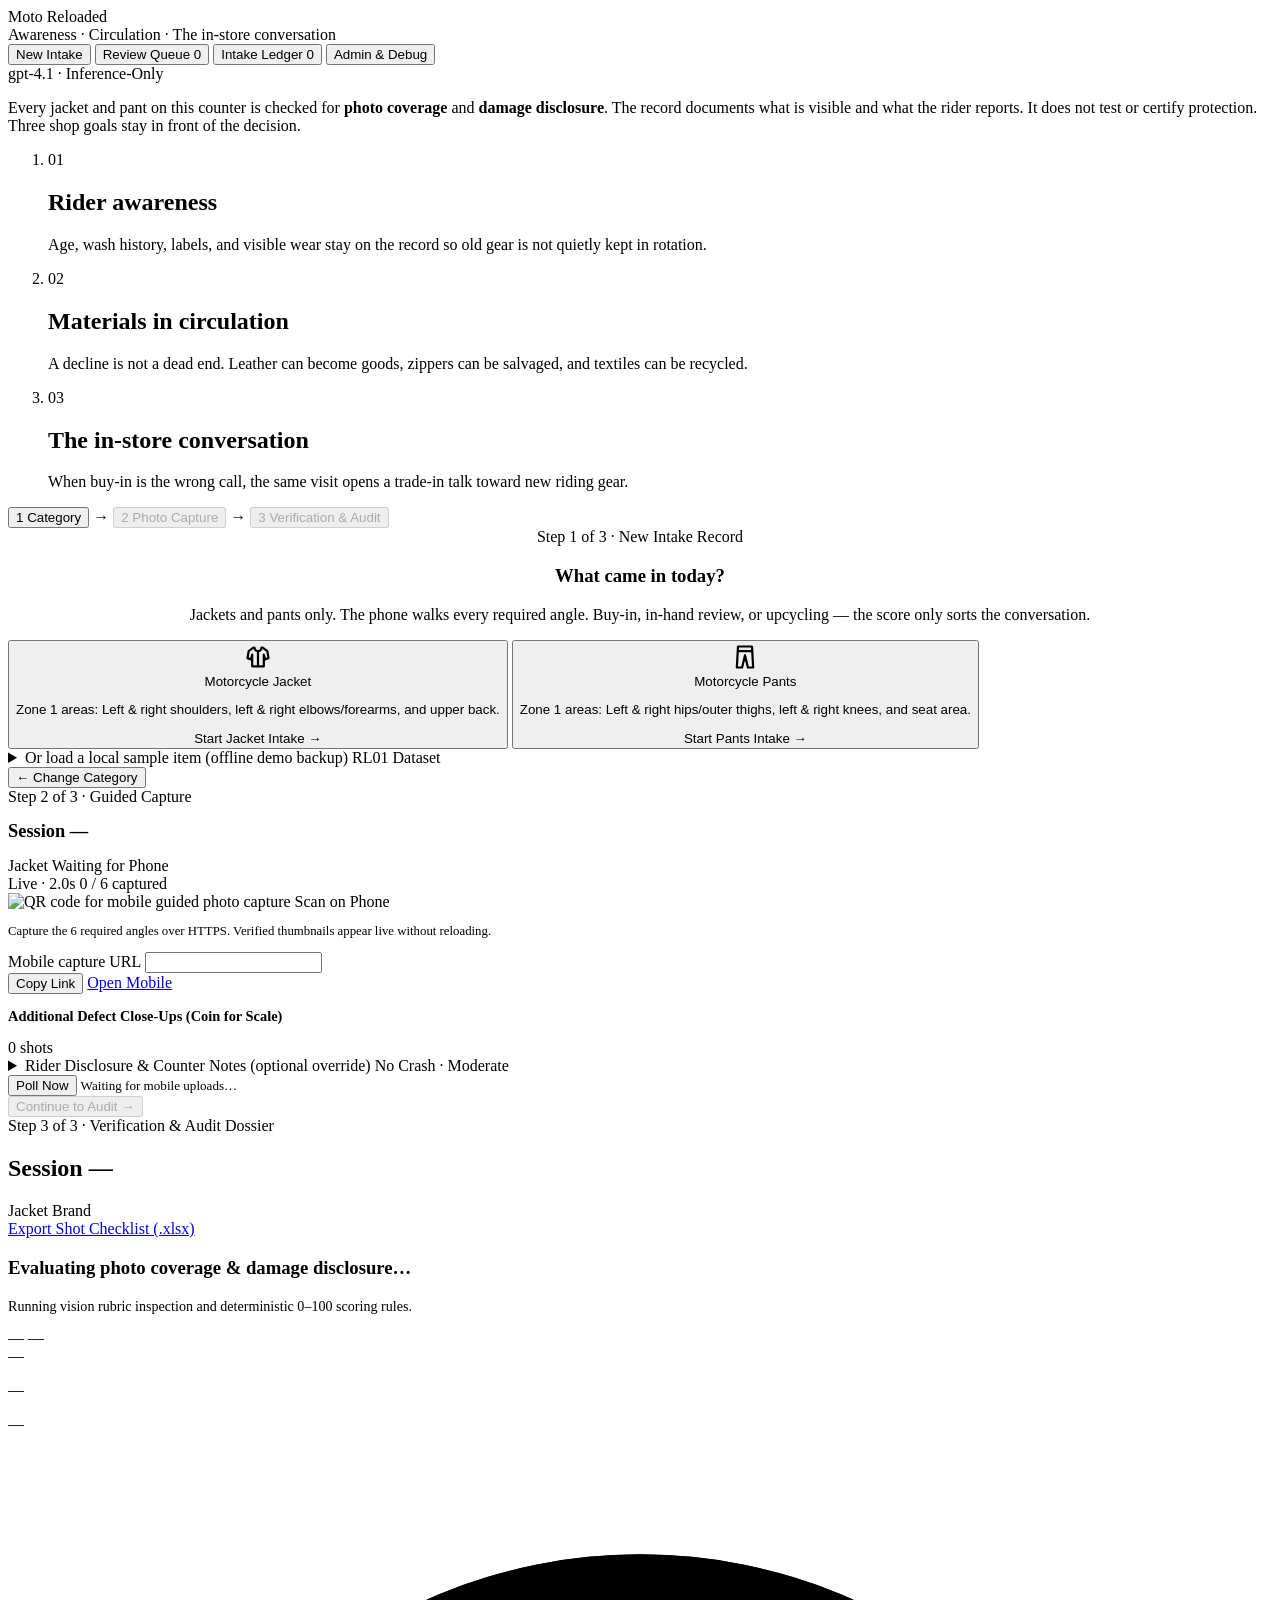
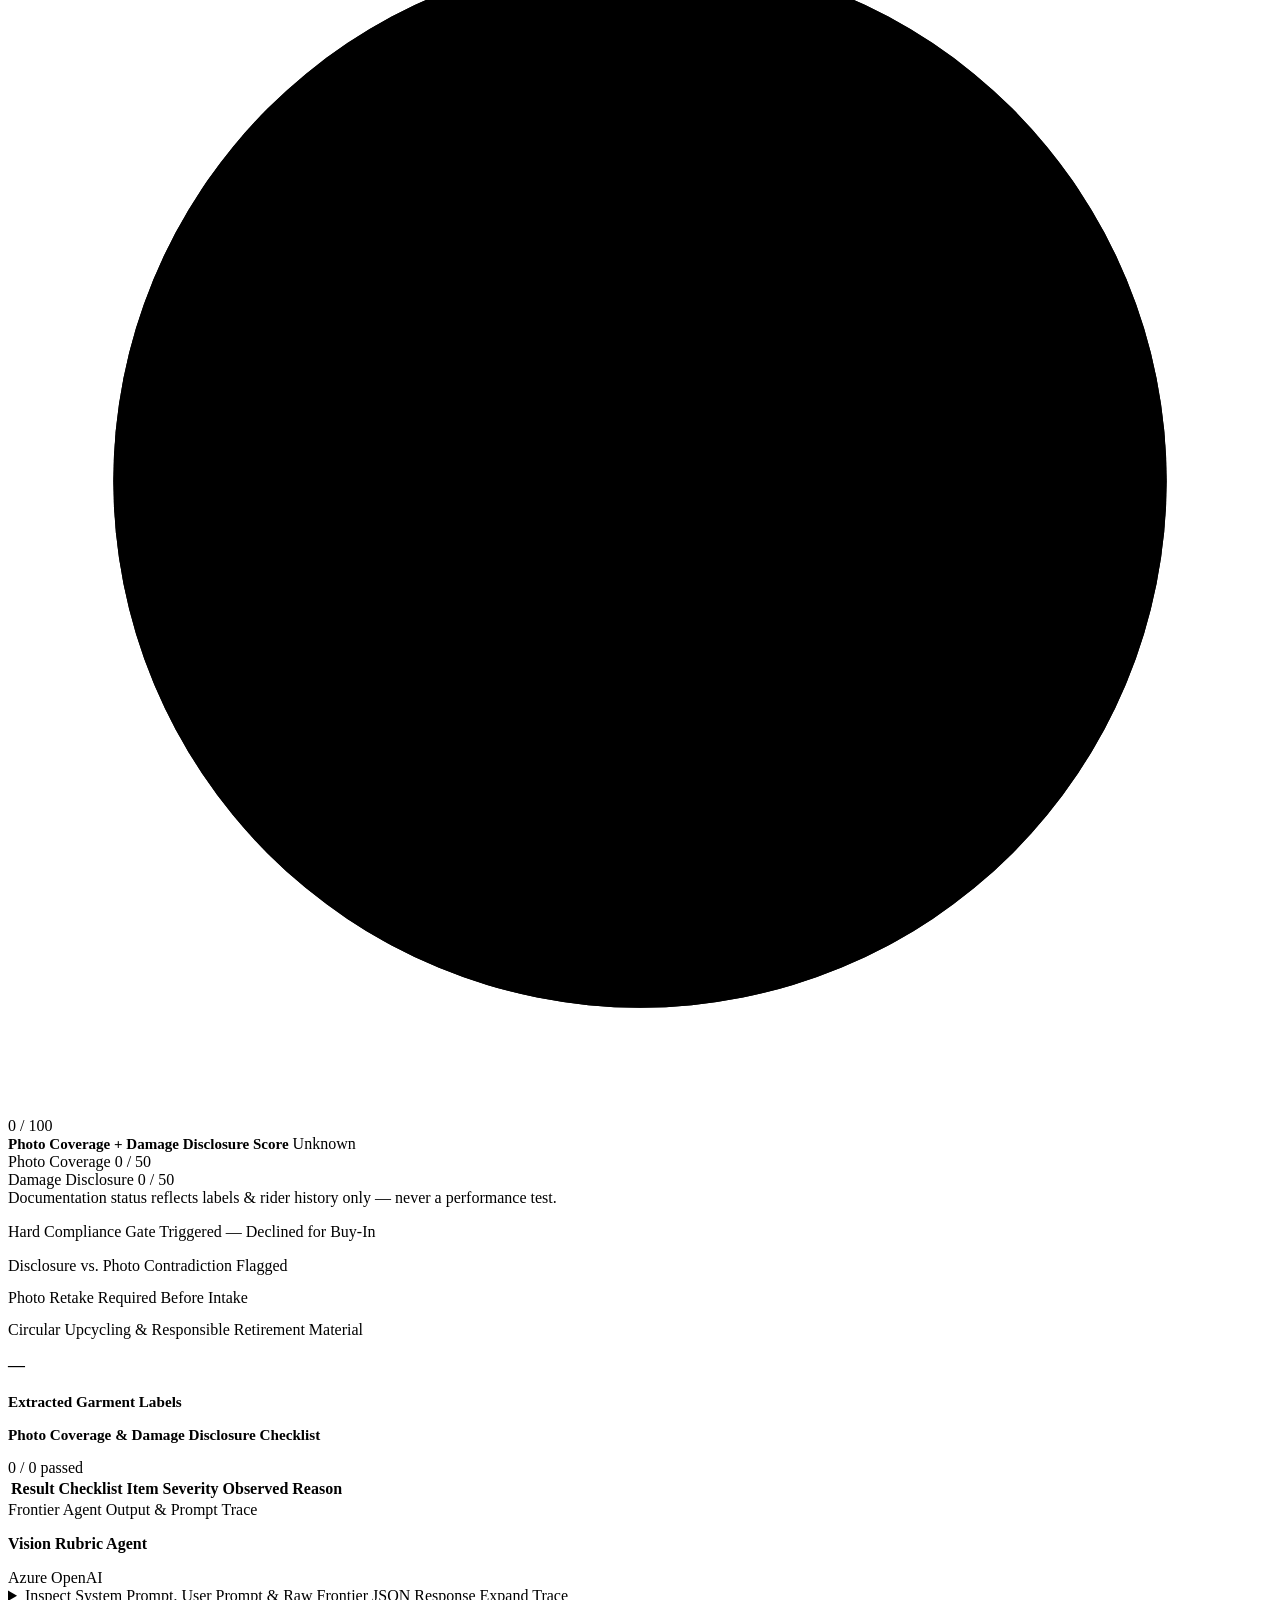
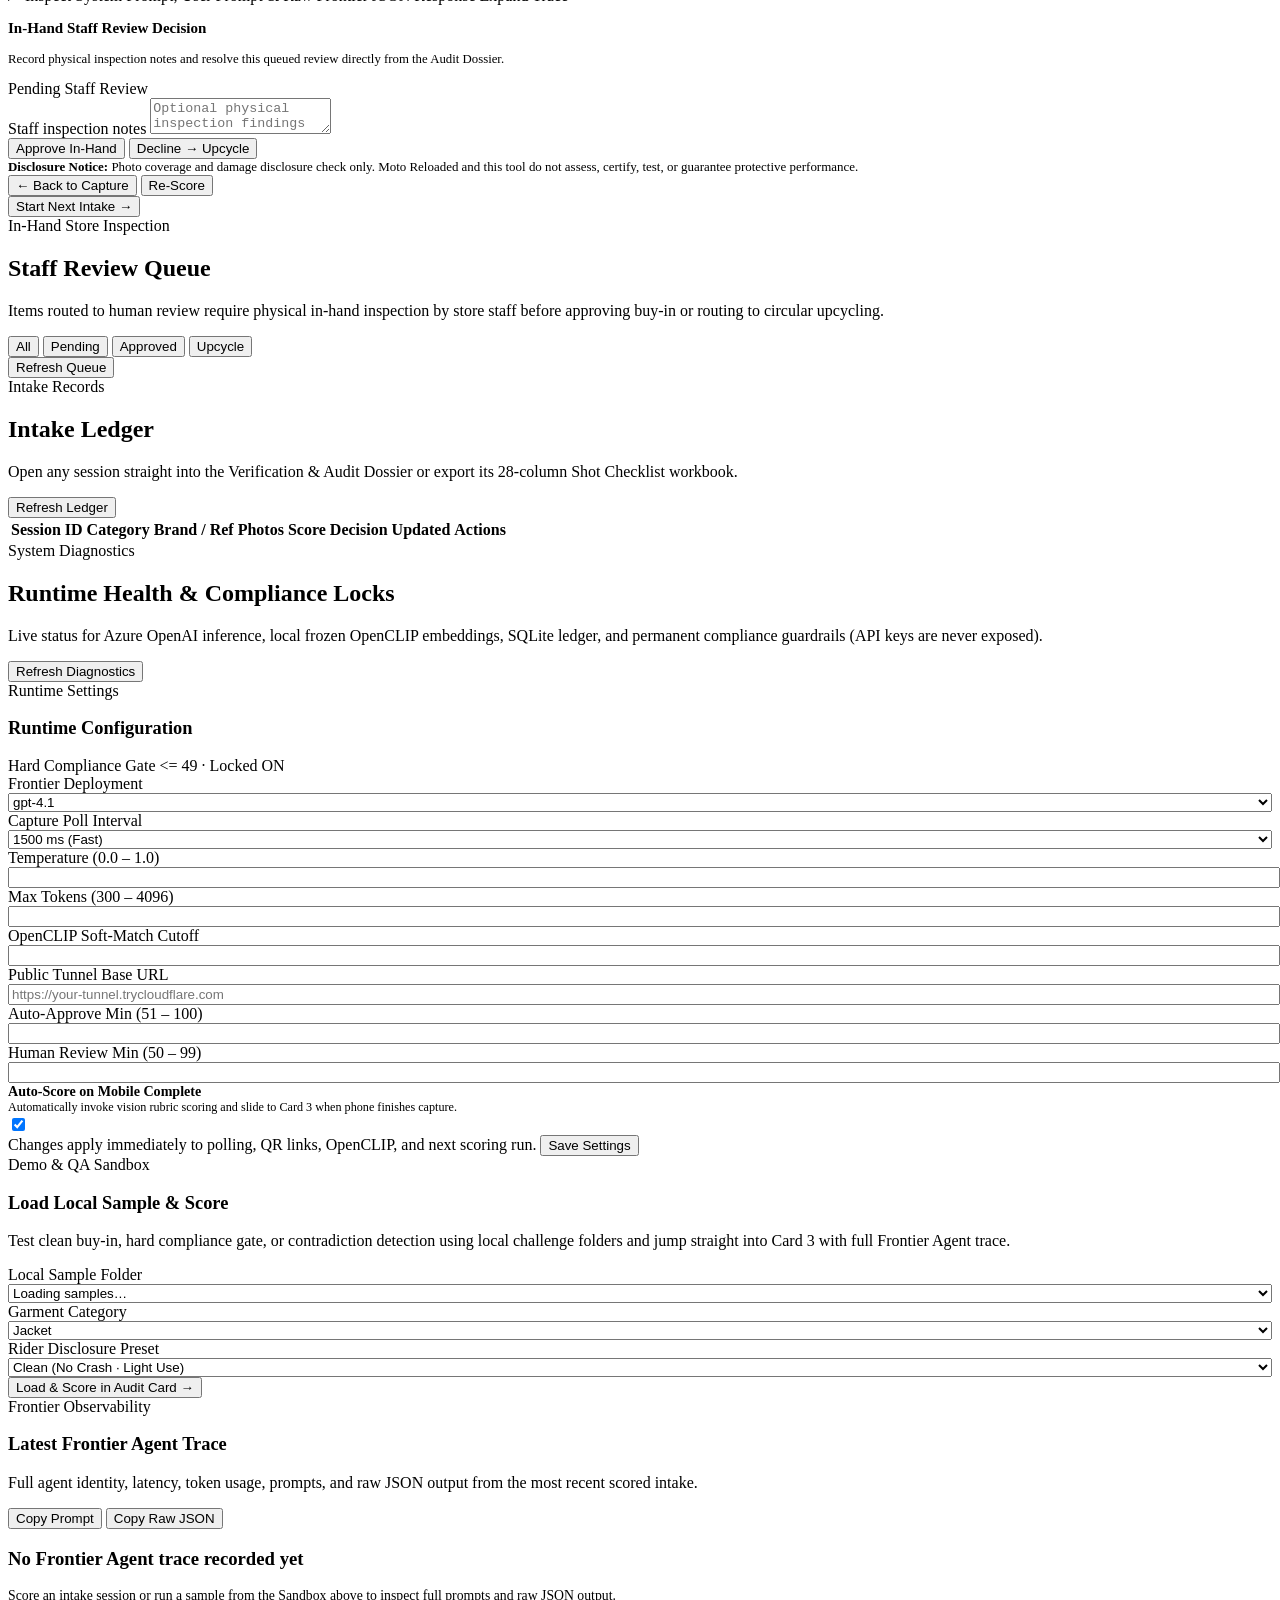
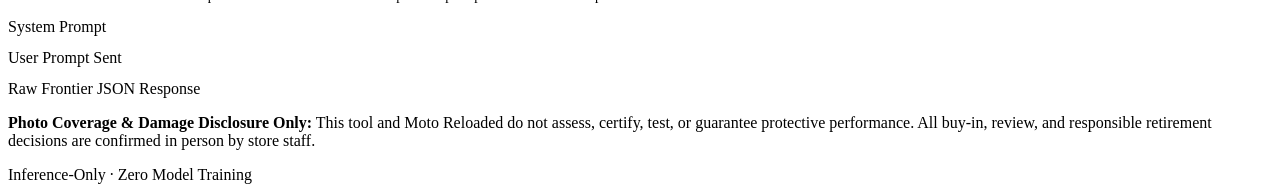
==== commit 8e978c83: "Milestone 5: paper counter, shop goals, and mobile viewfinder Lead the counter and phone with rider " ====
--- a/app/static/index.html
+++ b/app/static/index.html
@@ -4,7 +4,7 @@
 <head>
   <meta charset="UTF-8" />
   <meta name="viewport" content="width=device-width, initial-scale=1.0" />
-  <title>Moto Reloaded · Intake ERP</title>
+  <title>Moto Reloaded · Gear Intake</title>
   <link rel="preconnect" href="https://fonts.googleapis.com" />
   <link rel="preconnect" href="https://fonts.gstatic.com" crossorigin />
   <link
@@ -17,20 +17,11 @@
   <header class="site-header">
     <div class="header-inner">
       <div class="brand-lockup">
-        <div class="brand-mark" aria-hidden="true">
-          <svg width="20" height="20" viewBox="0 0 24 24" fill="none" stroke="currentColor" stroke-width="2.2" stroke-linecap="round" stroke-linejoin="round">
-            <path d="M4 17V7l5 6 5-6v10" />
-            <path d="M18 17V7h2.5a2.5 2.5 0 0 1 0 5H18" />
-            <path d="M19.5 12 22 17" />
-          </svg>
-        </div>
-        <div>
-          <div class="brand-title">Moto Reloaded · Intake ERP</div>
-          <div class="brand-subtitle">Photo Coverage &amp; Damage Disclosure Workflow</div>
-        </div>
+        <div class="brand-title">Moto Reloaded</div>
+        <div class="brand-subtitle">Awareness · Circulation · The in-store conversation</div>
       </div>
 
-      <nav class="header-nav" aria-label="ERP Workspaces" role="tablist">
+      <nav class="header-nav" aria-label="Counter workspaces" role="tablist">
         <button
           id="tab-intake"
           class="nav-tab is-active"
@@ -88,10 +79,36 @@
     <div id="global-toast" class="toast-banner hidden" role="status" aria-live="polite"></div>
 
     <!-- =====================================================================
-         WORKSPACE 1: NEW INTAKE — 3-STEP TINDER-STYLE FOCAL CARD DECK
+         WORKSPACE 1: NEW INTAKE — 3-STEP FOCAL CARD DECK
          ===================================================================== -->
     <section id="panel-intake" role="tabpanel" aria-labelledby="tab-intake" class="wizard-shell">
-      <!-- 3-Step Card-Deck Progress Bar -->
+      <section class="goals-band" aria-label="Shop goals for every intake">
+        <p class="goals-lead">
+          Every jacket and pant on this counter is checked for
+          <strong>photo coverage</strong> and <strong>damage disclosure</strong>.
+          The record documents what is visible and what the rider reports.
+          It does not test or certify protection. Three shop goals stay in front of the decision.
+        </p>
+        <ol class="goals-list">
+          <li class="goals-card">
+            <span class="goals-index">01</span>
+            <h2>Rider awareness</h2>
+            <p>Age, wash history, labels, and visible wear stay on the record so old gear is not quietly kept in rotation.</p>
+          </li>
+          <li class="goals-card">
+            <span class="goals-index">02</span>
+            <h2>Materials in circulation</h2>
+            <p>A decline is not a dead end. Leather can become goods, zippers can be salvaged, and textiles can be recycled.</p>
+          </li>
+          <li class="goals-card">
+            <span class="goals-index">03</span>
+            <h2>The in-store conversation</h2>
+            <p>When buy-in is the wrong call, the same visit opens a trade-in talk toward new riding gear.</p>
+          </li>
+        </ol>
+      </section>
+
+      <!-- 3-Step Progress Stepper -->
       <nav class="wizard-stepper" aria-label="Intake steps">
         <button
           id="wiz-step-1"
@@ -134,9 +151,10 @@
         <article id="card-step-1" class="deck-card deck-card-sm stack" aria-label="Step 1: Select Garment Category">
           <div style="text-align: center;">
             <div class="section-kicker">Step 1 of 3 · New Intake Record</div>
-            <h1 class="section-title" style="font-size: 1.55rem;">Select Garment Category</h1>
+            <h1 class="section-title">What came in today?</h1>
             <p class="section-subtitle">
-              Choose the garment type to generate a mobile QR capture link and apply the matching Zone-1 rubric.
+              Jackets and pants only. The phone walks every required angle.
+              Buy-in, in-hand review, or upcycling — the score only sorts the conversation.
             </p>
           </div>
 
@@ -396,6 +414,7 @@
               </div>
               <div id="decision-title" class="decision-title">—</div>
               <p id="decision-summary" class="decision-sub">—</p>
+              <p id="decision-goal" class="decision-goal">—</p>
             </div>
 
             <!-- 0-100 SVG Radial Gauge + Breakdown Bars -->
@@ -507,7 +526,7 @@
               </div>
             </div>
 
-            <!-- Frontier Agent Output & Prompt Trace Card (Right on Card 3!) -->
+            <!-- Frontier Agent Output & Prompt Trace Card -->
             <section id="audit-trace-card" class="trace-card" aria-label="Frontier Agent Output and Prompt Trace">
               <div class="row-between">
                 <div>
@@ -590,7 +609,7 @@
             </div>
           </div>
 
-          <!-- Bottom ERP Action Bar -->
+          <!-- Bottom Action Bar -->
           <div class="deck-footer-bar">
             <div class="row-wrap">
               <button id="btn-audit-back-capture" type="button" class="btn btn-ghost btn-sm">
@@ -646,7 +665,7 @@
       <div class="surface-card stack">
         <div class="section-head">
           <div>
-            <div class="section-kicker">SQLite ERP Ledger</div>
+            <div class="section-kicker">Intake Records</div>
             <h2 class="section-title">Intake Ledger</h2>
             <p class="section-subtitle">
               Open any session straight into the Verification &amp; Audit Dossier or export its
@@ -706,7 +725,7 @@
         <form id="admin-settings-form" class="surface-card stack">
           <div class="row-between">
             <div>
-              <div class="section-kicker">Persisted ERP Settings</div>
+              <div class="section-kicker">Runtime Settings</div>
               <h3 class="section-title" style="font-size: 1.15rem;">Runtime Configuration</h3>
             </div>
             <span class="pill pill-reject">Hard Compliance Gate &lt;= 49 · Locked ON</span>
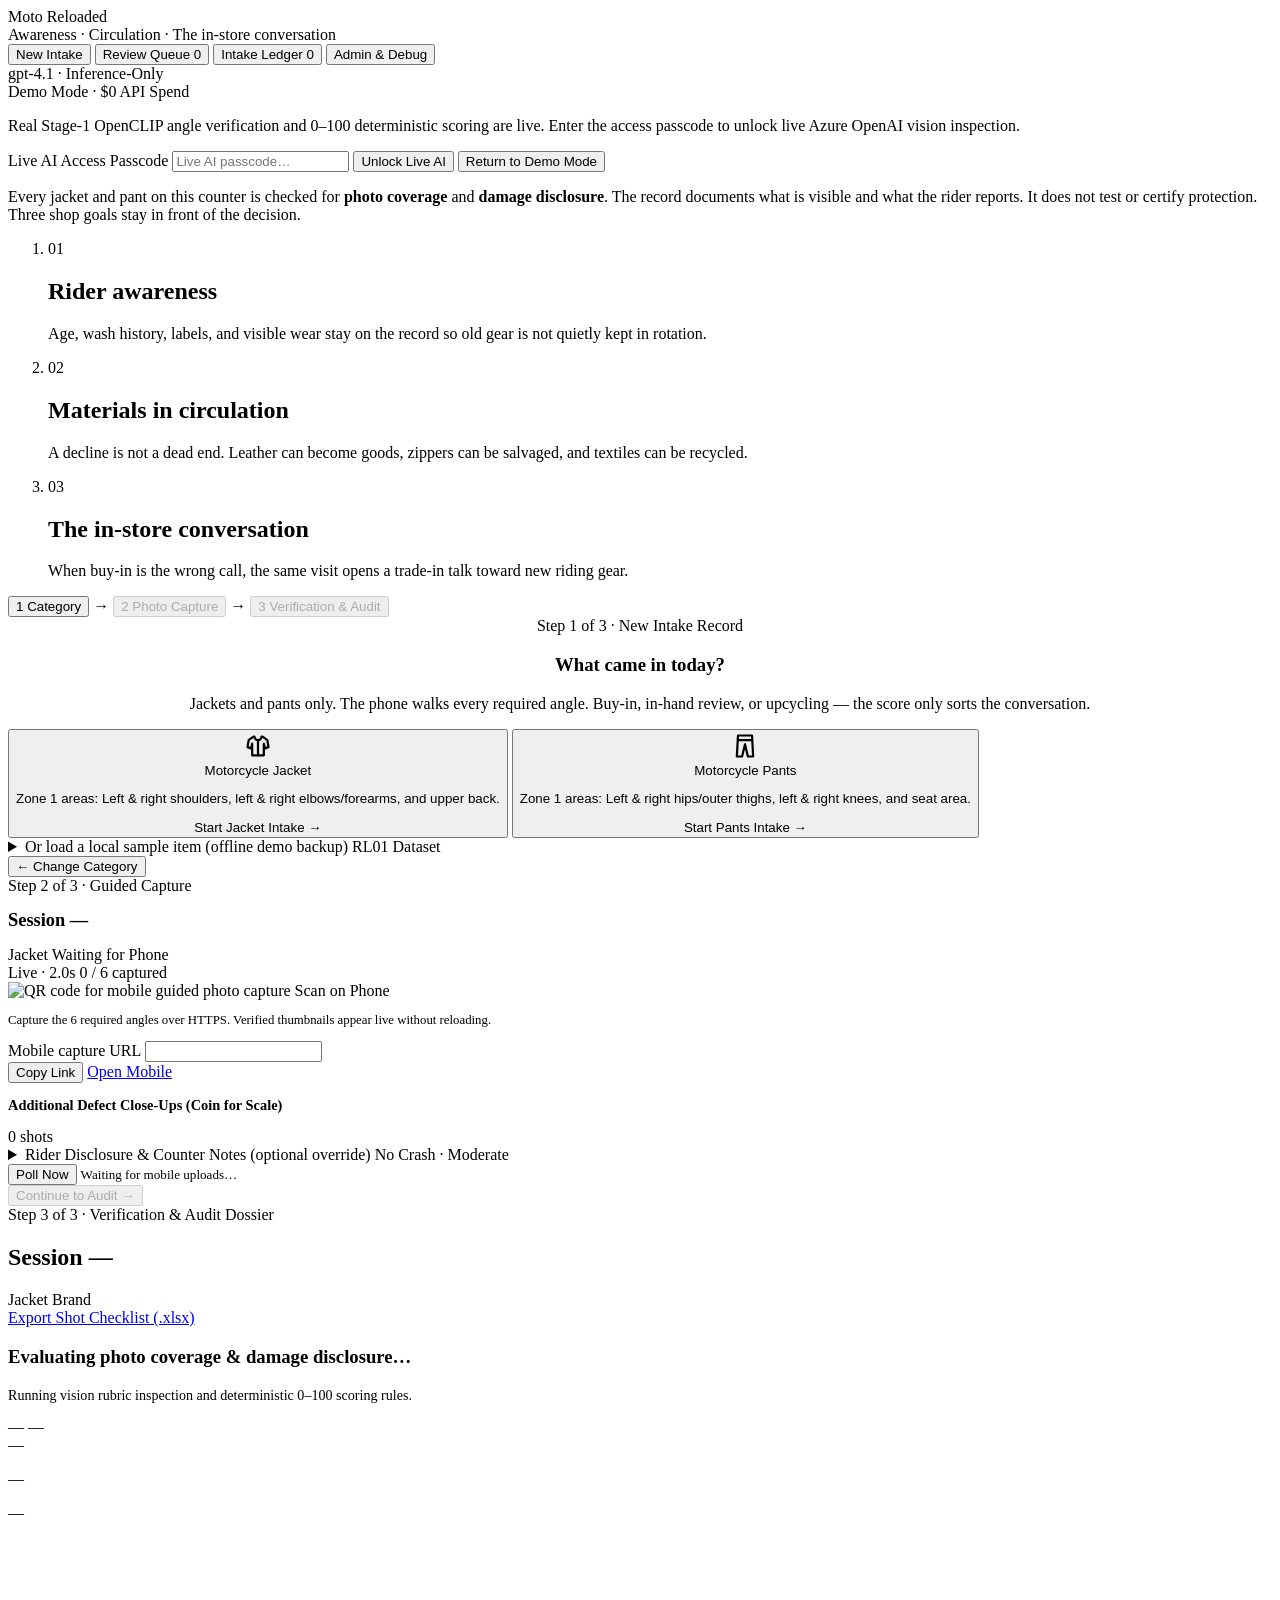
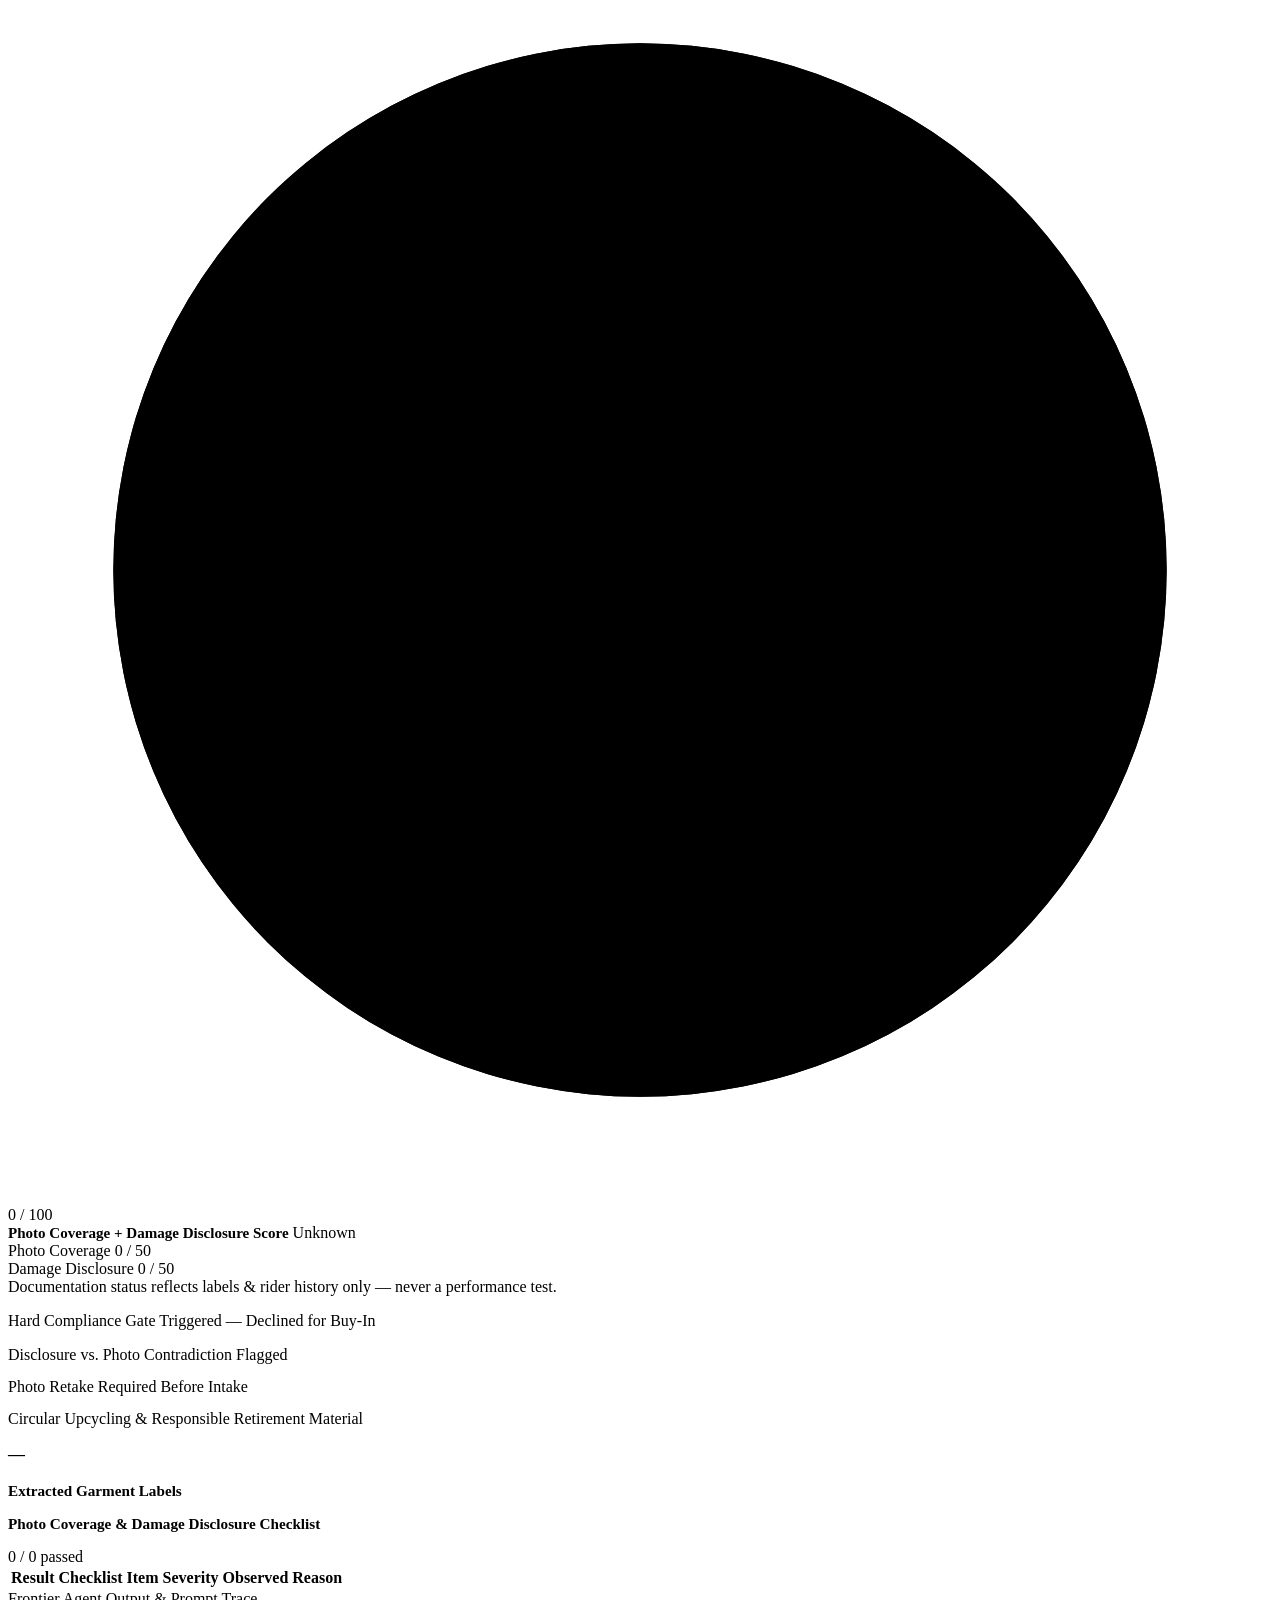
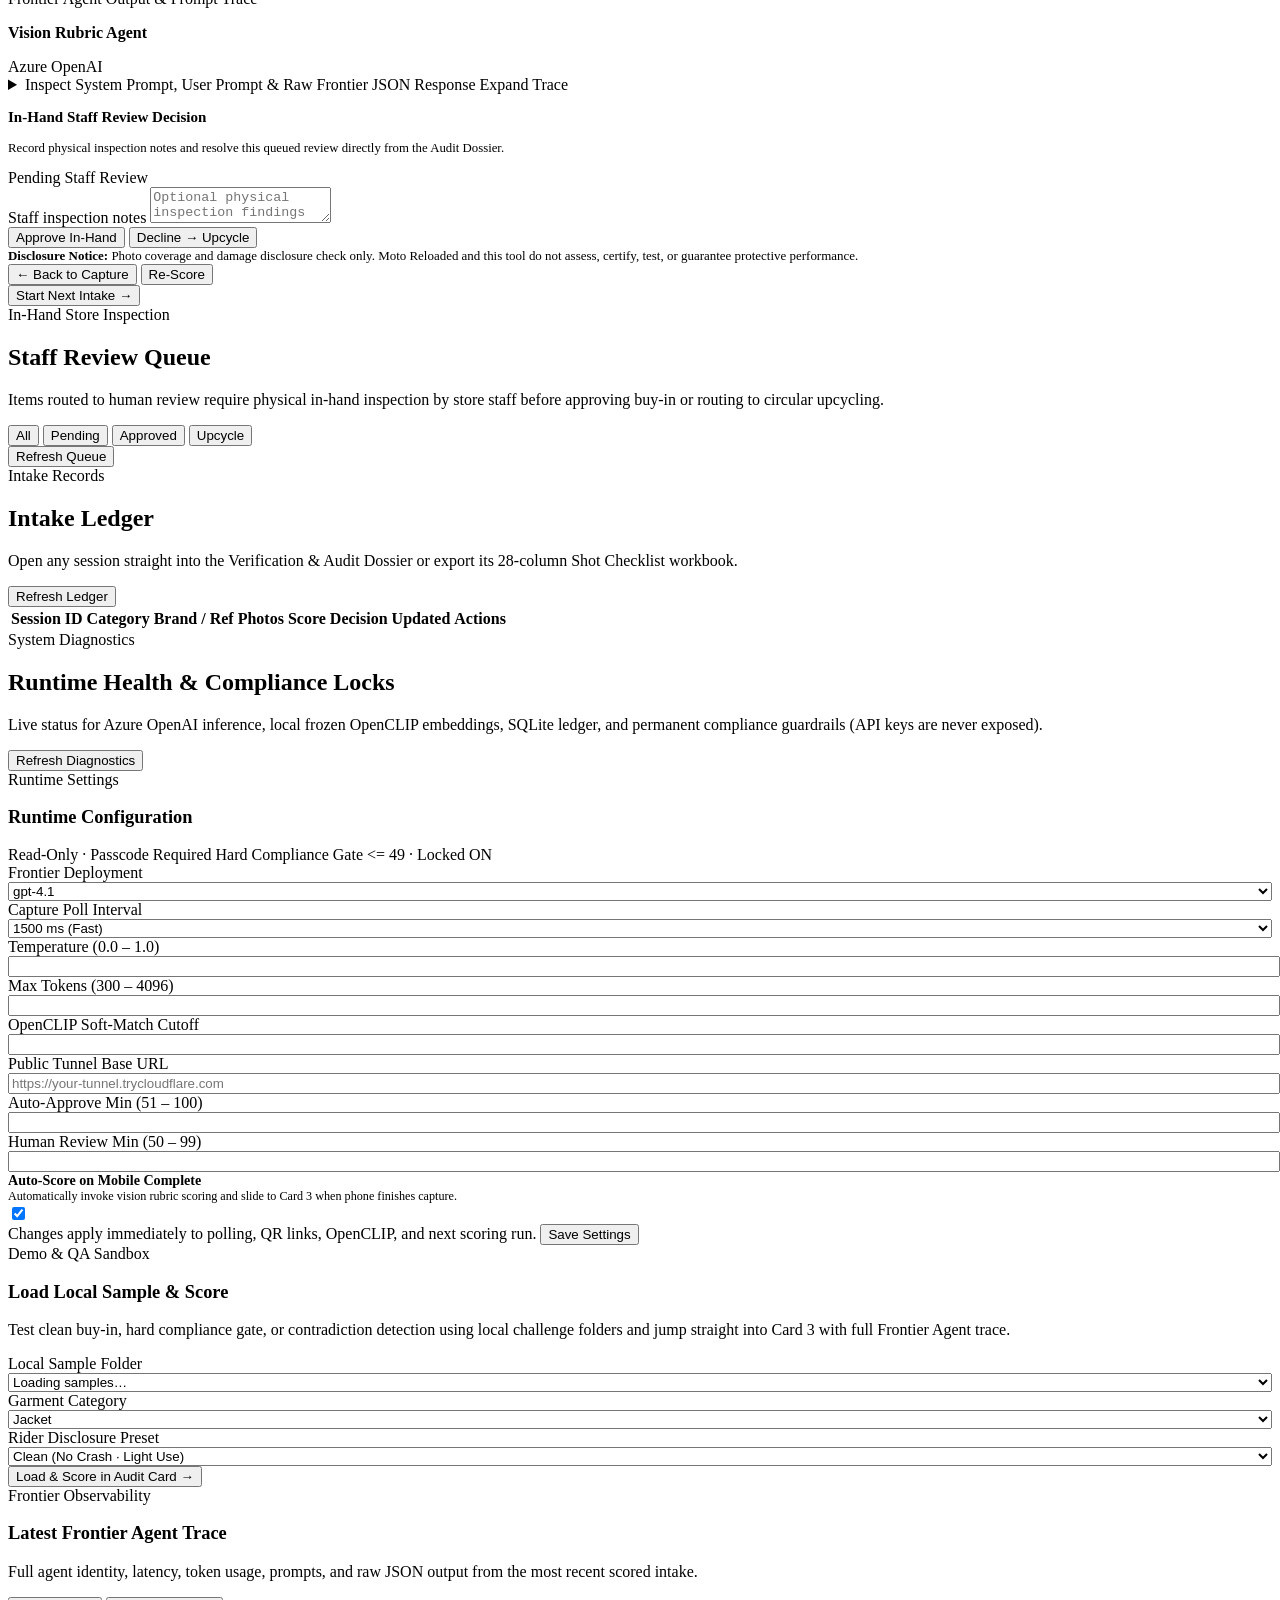
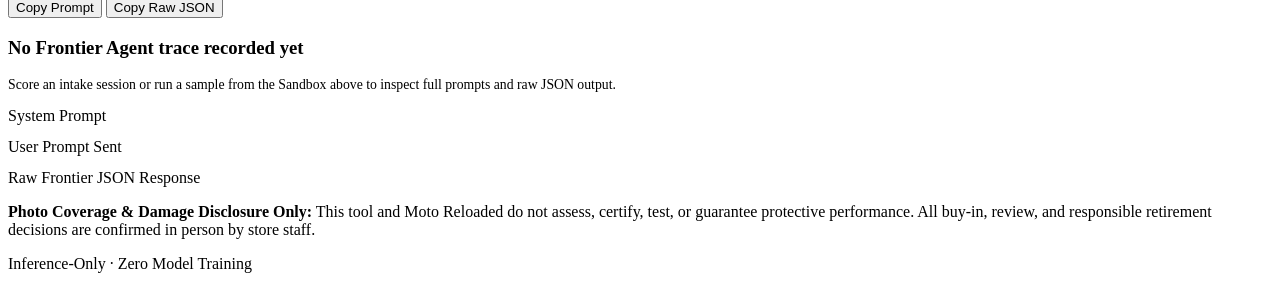
==== commit 3355868d: "feat: add Azure Container Apps deployment, credit-protected portfolio mode, and GitHub Pages showcas" ====
--- a/app/static/index.html
+++ b/app/static/index.html
@@ -75,6 +75,37 @@
   </header>
 
   <main class="page-main">
+    <!-- Portfolio Demo Mode & Live Passcode Bar (hidden locally when SCORE_MODE=live) -->
+    <section
+      id="portfolio-mode-bar"
+      class="portfolio-mode-bar hidden"
+      aria-label="Portfolio Demo Mode and Live AI Access"
+    >
+      <div class="portfolio-mode-copy">
+        <span id="portfolio-mode-pill" class="pill pill-review">Demo Mode · $0 API Spend</span>
+        <p id="portfolio-mode-desc" class="portfolio-mode-desc">
+          Real Stage-1 OpenCLIP angle verification and 0–100 deterministic scoring are live.
+          Enter the access passcode to unlock live Azure OpenAI vision inspection.
+        </p>
+      </div>
+      <form id="portfolio-passcode-form" class="portfolio-passcode-form">
+        <label for="portfolio-passcode-input" class="sr-only">Live AI Access Passcode</label>
+        <input
+          id="portfolio-passcode-input"
+          class="input portfolio-passcode-input"
+          type="password"
+          autocomplete="off"
+          placeholder="Live AI passcode…"
+        />
+        <button id="btn-unlock-live" type="submit" class="btn btn-primary btn-sm">
+          Unlock Live AI
+        </button>
+        <button id="btn-lock-live" type="button" class="btn btn-secondary btn-sm hidden">
+          Return to Demo Mode
+        </button>
+      </form>
+    </section>
+
     <!-- Live Status Toast Region -->
     <div id="global-toast" class="toast-banner hidden" role="status" aria-live="polite"></div>
 
@@ -728,7 +759,10 @@
               <div class="section-kicker">Runtime Settings</div>
               <h3 class="section-title" style="font-size: 1.15rem;">Runtime Configuration</h3>
             </div>
-            <span class="pill pill-reject">Hard Compliance Gate &lt;= 49 · Locked ON</span>
+            <div class="row-wrap" style="gap: 0.4rem;">
+              <span id="admin-lock-badge" class="pill pill-review hidden">Read-Only · Passcode Required</span>
+              <span class="pill pill-reject">Hard Compliance Gate &lt;= 49 · Locked ON</span>
+            </div>
           </div>
 
           <div class="settings-grid">
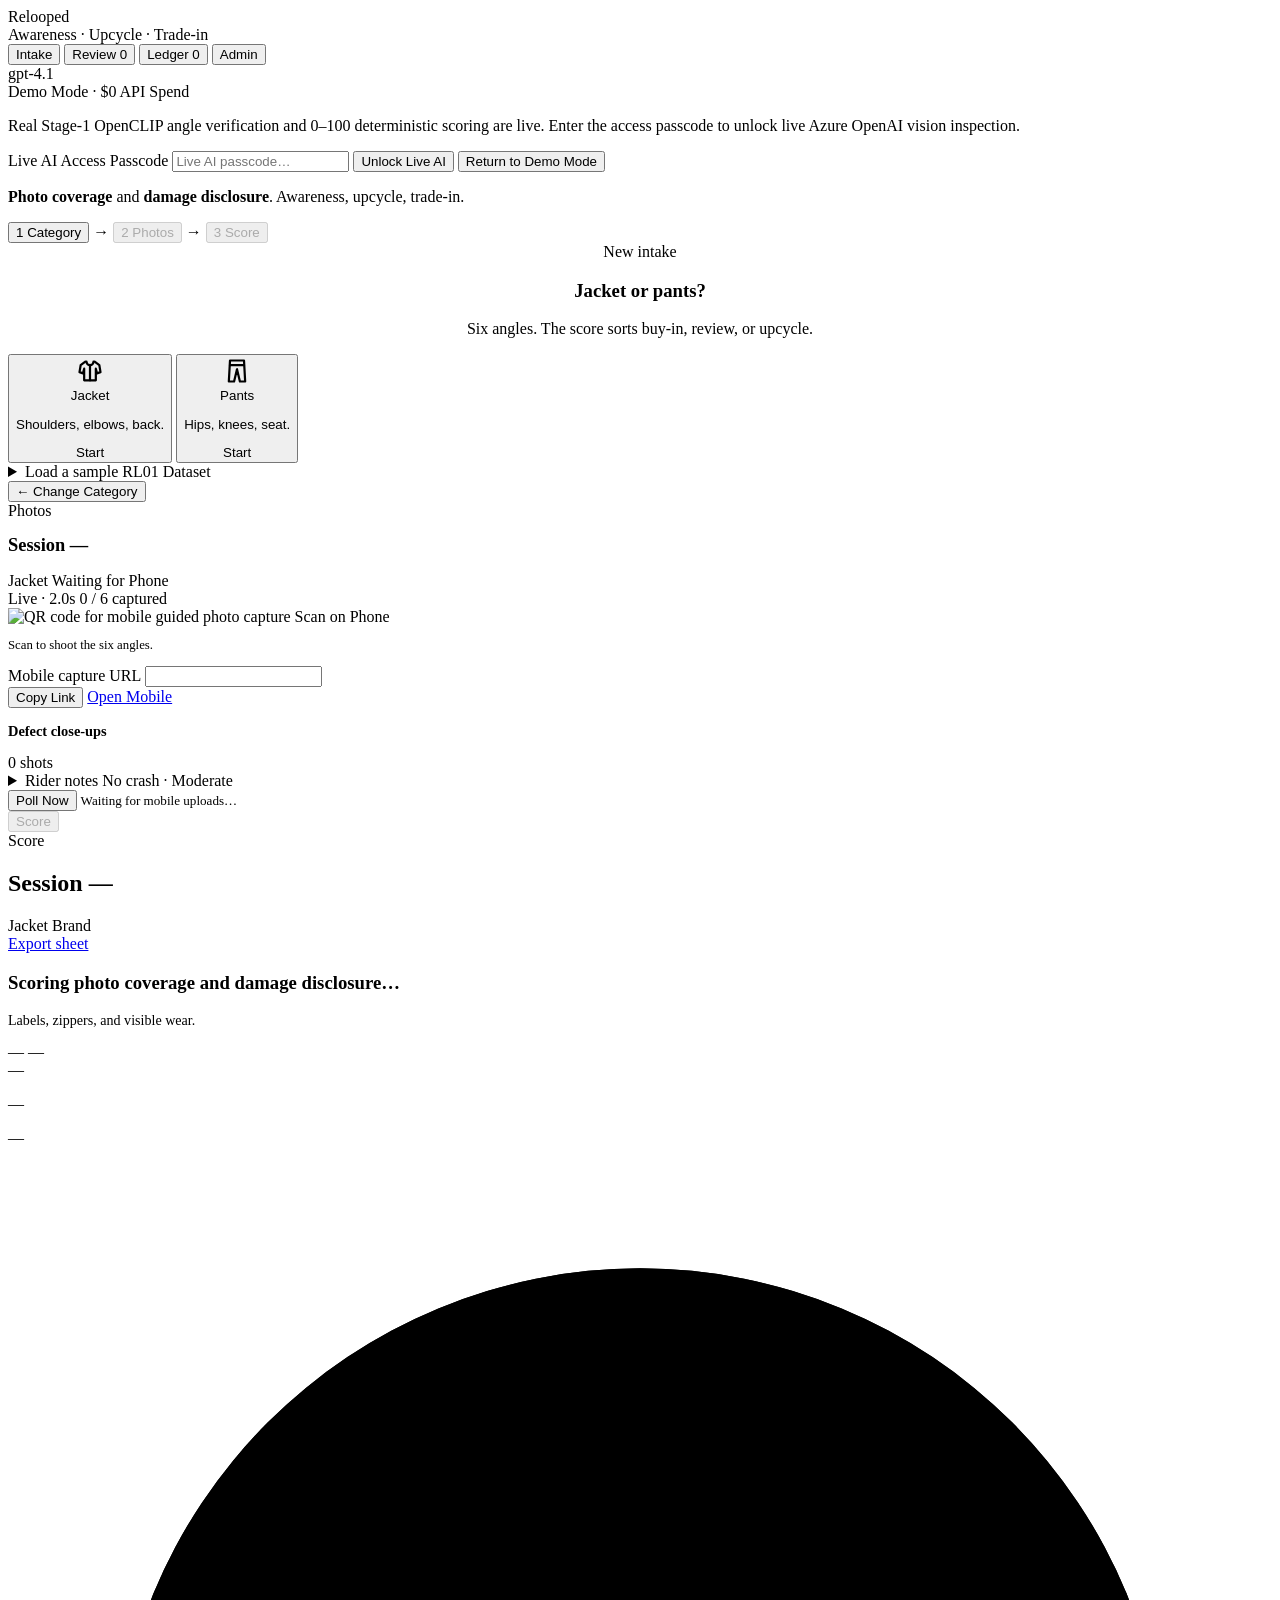
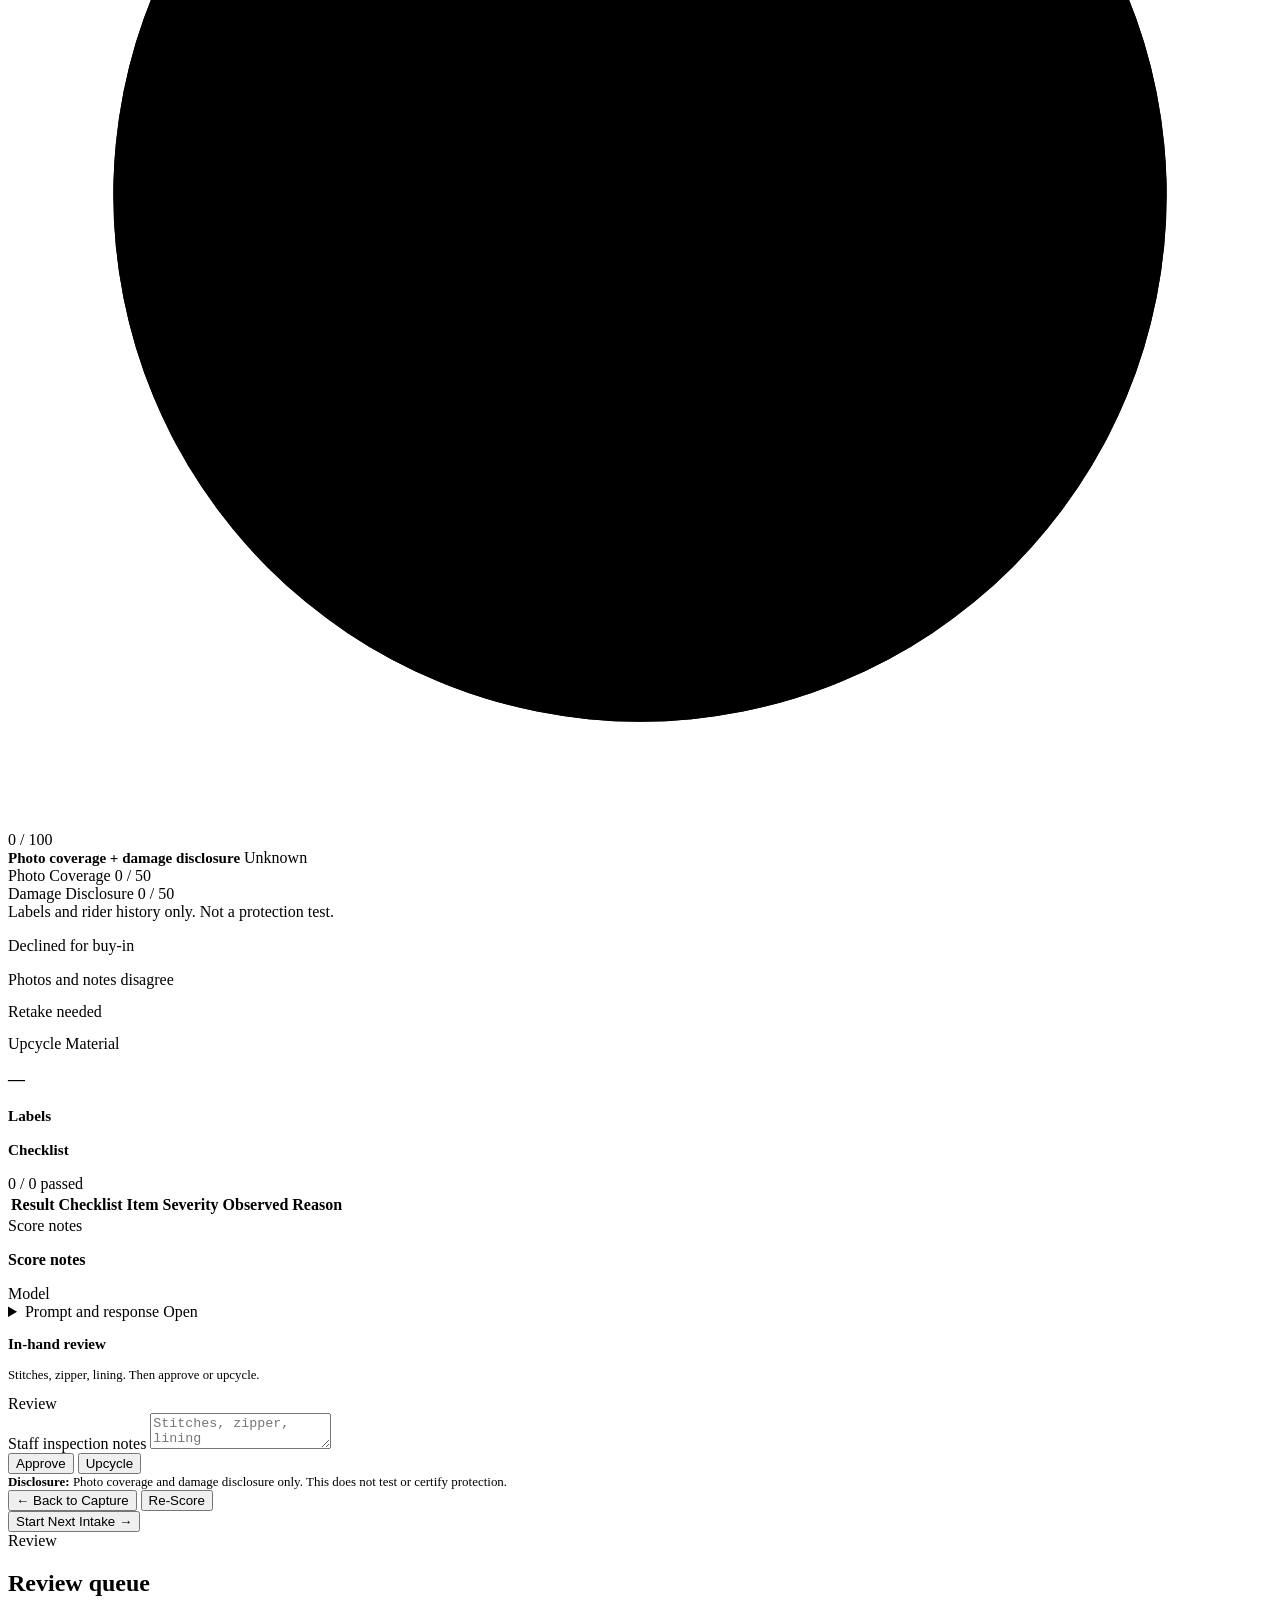
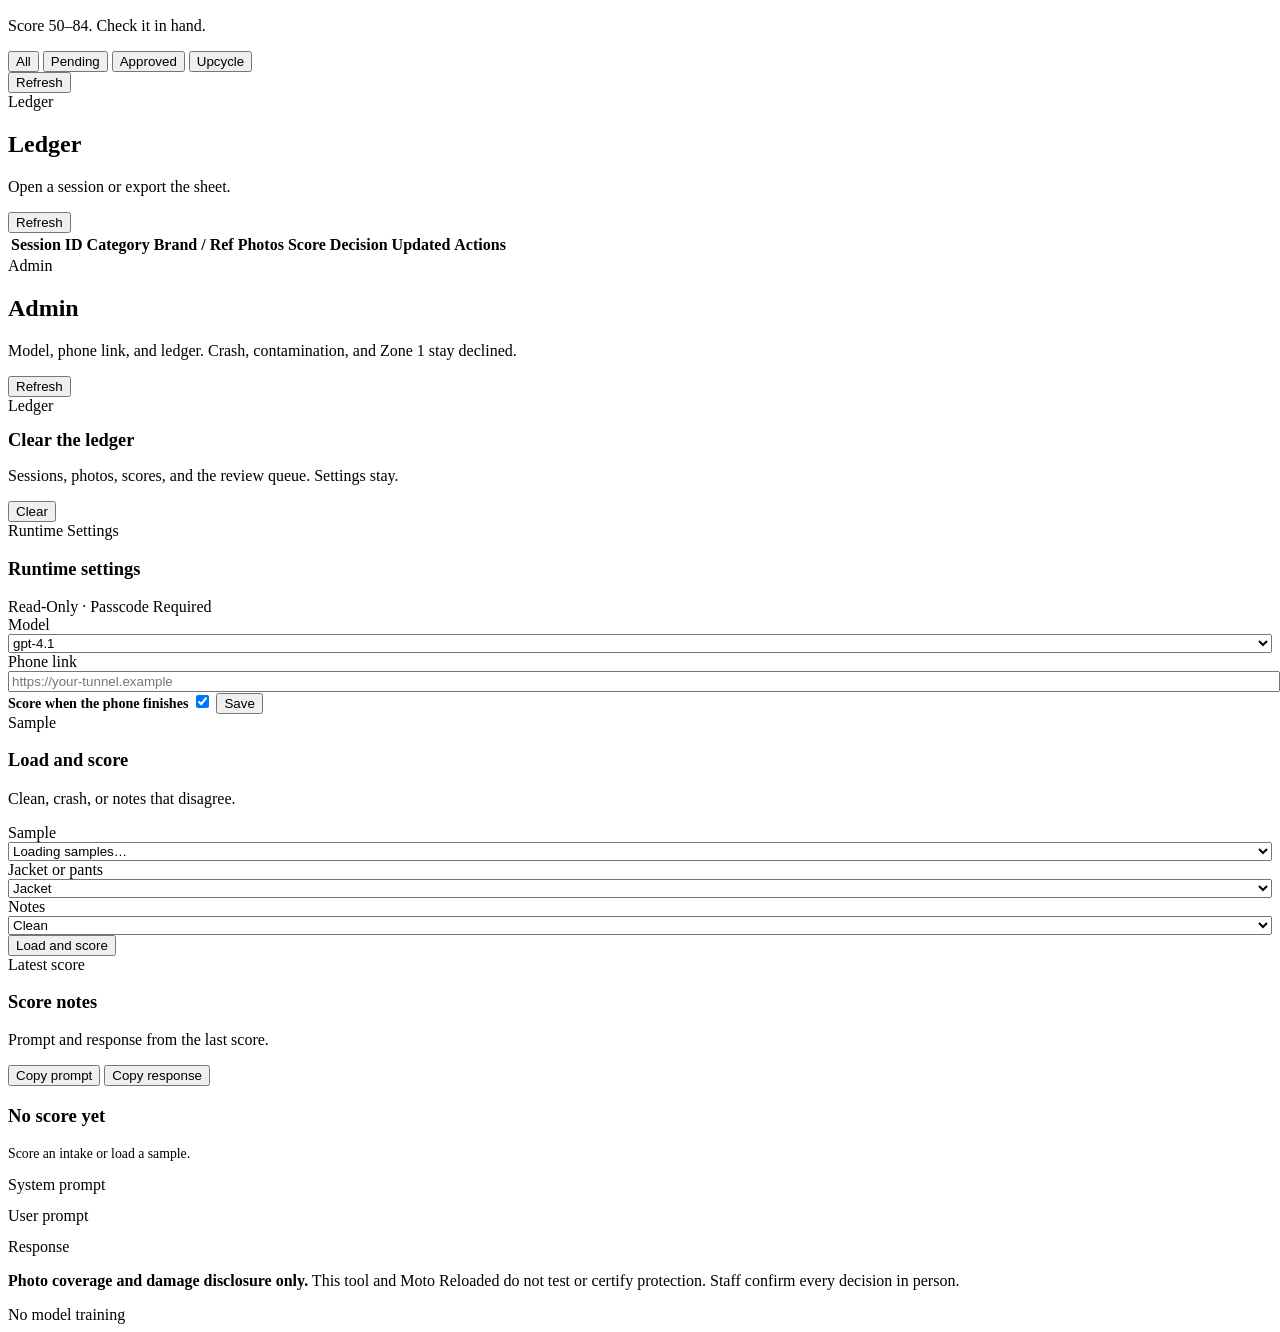
==== commit e9424bb6: "Merge intake scoring, mobile viewfinder, clear-ledger, and architecture docs" ====
--- a/app/static/index.html
+++ b/app/static/index.html
@@ -4,7 +4,7 @@
 <head>
   <meta charset="UTF-8" />
   <meta name="viewport" content="width=device-width, initial-scale=1.0" />
-  <title>Moto Reloaded · Gear Intake</title>
+  <title>Relooped · Gear Intake</title>
   <link rel="preconnect" href="https://fonts.googleapis.com" />
   <link rel="preconnect" href="https://fonts.gstatic.com" crossorigin />
   <link
@@ -17,8 +17,8 @@
   <header class="site-header">
     <div class="header-inner">
       <div class="brand-lockup">
-        <div class="brand-title">Moto Reloaded</div>
-        <div class="brand-subtitle">Awareness · Circulation · The in-store conversation</div>
+        <div class="brand-title">Relooped</div>
+        <div class="brand-subtitle">Awareness · Upcycle · Trade-in</div>
       </div>
 
       <nav class="header-nav" aria-label="Counter workspaces" role="tablist">
@@ -31,7 +31,7 @@
           aria-controls="panel-intake"
           data-tab="intake"
         >
-          New Intake
+          Intake
         </button>
         <button
           id="tab-queue"
@@ -42,7 +42,7 @@
           aria-controls="panel-queue"
           data-tab="queue"
         >
-          Review Queue
+          Review
           <span id="queue-badge" class="nav-badge">0</span>
         </button>
         <button
@@ -54,7 +54,7 @@
           aria-controls="panel-log"
           data-tab="log"
         >
-          Intake Ledger
+          Ledger
           <span id="log-badge" class="nav-badge">0</span>
         </button>
         <button
@@ -66,11 +66,11 @@
           aria-controls="panel-admin"
           data-tab="admin"
         >
-          Admin &amp; Debug
+          Admin
         </button>
       </nav>
 
-      <span id="header-model-pill" class="header-pill">gpt-4.1 · Inference-Only</span>
+      <span id="header-model-pill" class="header-pill">gpt-4.1</span>
     </div>
   </header>
 
@@ -115,28 +115,9 @@
     <section id="panel-intake" role="tabpanel" aria-labelledby="tab-intake" class="wizard-shell">
       <section class="goals-band" aria-label="Shop goals for every intake">
         <p class="goals-lead">
-          Every jacket and pant on this counter is checked for
-          <strong>photo coverage</strong> and <strong>damage disclosure</strong>.
-          The record documents what is visible and what the rider reports.
-          It does not test or certify protection. Three shop goals stay in front of the decision.
+          <strong>Photo coverage</strong> and <strong>damage disclosure</strong>.
+          Awareness, upcycle, trade-in.
         </p>
-        <ol class="goals-list">
-          <li class="goals-card">
-            <span class="goals-index">01</span>
-            <h2>Rider awareness</h2>
-            <p>Age, wash history, labels, and visible wear stay on the record so old gear is not quietly kept in rotation.</p>
-          </li>
-          <li class="goals-card">
-            <span class="goals-index">02</span>
-            <h2>Materials in circulation</h2>
-            <p>A decline is not a dead end. Leather can become goods, zippers can be salvaged, and textiles can be recycled.</p>
-          </li>
-          <li class="goals-card">
-            <span class="goals-index">03</span>
-            <h2>The in-store conversation</h2>
-            <p>When buy-in is the wrong call, the same visit opens a trade-in talk toward new riding gear.</p>
-          </li>
-        </ol>
       </section>
 
       <!-- 3-Step Progress Stepper -->
@@ -160,7 +141,7 @@
           disabled
         >
           <span class="wizard-step-num">2</span>
-          <span>Photo Capture</span>
+          <span>Photos</span>
         </button>
         <span class="wizard-sep" aria-hidden="true">→</span>
         <button
@@ -171,7 +152,7 @@
           disabled
         >
           <span class="wizard-step-num">3</span>
-          <span>Verification &amp; Audit</span>
+          <span>Score</span>
         </button>
       </nav>
 
@@ -181,11 +162,10 @@
              =============================================================== -->
         <article id="card-step-1" class="deck-card deck-card-sm stack" aria-label="Step 1: Select Garment Category">
           <div style="text-align: center;">
-            <div class="section-kicker">Step 1 of 3 · New Intake Record</div>
-            <h1 class="section-title">What came in today?</h1>
+            <div class="section-kicker">New intake</div>
+            <h1 class="section-title">Jacket or pants?</h1>
             <p class="section-subtitle">
-              Jackets and pants only. The phone walks every required angle.
-              Buy-in, in-hand review, or upcycling — the score only sorts the conversation.
+              Six angles. The score sorts buy-in, review, or upcycle.
             </p>
           </div>
 
@@ -204,12 +184,12 @@
                 </svg>
               </div>
               <div>
-                <div class="category-choice-title">Motorcycle Jacket</div>
+                <div class="category-choice-title">Jacket</div>
                 <p class="category-choice-zones">
-                  Zone 1 areas: Left &amp; right shoulders, left &amp; right elbows/forearms, and upper back.
+                  Shoulders, elbows, back.
                 </p>
               </div>
-              <span class="category-choice-cta">Start Jacket Intake →</span>
+              <span class="category-choice-cta">Start</span>
             </button>
 
             <button
@@ -225,19 +205,19 @@
                 </svg>
               </div>
               <div>
-                <div class="category-choice-title">Motorcycle Pants</div>
+                <div class="category-choice-title">Pants</div>
                 <p class="category-choice-zones">
-                  Zone 1 areas: Left &amp; right hips/outer thighs, left &amp; right knees, and seat area.
+                  Hips, knees, seat.
                 </p>
               </div>
-              <span class="category-choice-cta">Start Pants Intake →</span>
+              <span class="category-choice-cta">Start</span>
             </button>
           </div>
 
           <!-- Subtle secondary drawer for local demo samples -->
           <details class="subtle-drawer" id="card1-sample-drawer">
             <summary>
-              <span>Or load a local sample item (offline demo backup)</span>
+              <span>Load a sample</span>
               <span class="pill pill-neutral">RL01 Dataset</span>
             </summary>
             <div class="subtle-drawer-body">
@@ -254,11 +234,11 @@
                   </select>
                 </div>
                 <button id="btn-card1-load-sample" type="button" class="btn btn-secondary btn-sm">
-                  Load Sample →
+                  Load sample
                 </button>
               </div>
               <p class="field-help">
-                Copies local sample frames into a fresh session and verifies all angles via frozen OpenCLIP inference.
+                Copies a local sample and checks the angles.
               </p>
             </div>
           </details>
@@ -275,7 +255,7 @@
                 ← Change Category
               </button>
               <div>
-                <div class="section-kicker" style="margin-bottom: 0.1rem;">Step 2 of 3 · Guided Capture</div>
+                <div class="section-kicker" style="margin-bottom: 0.1rem;">Photos</div>
                 <div class="row-wrap" style="gap: 0.45rem;">
                   <h2 id="capture-session-title" class="section-title mono" style="font-size: 1.15rem;">Session —</h2>
                   <span id="capture-garment-pill" class="pill pill-neutral">Jacket</span>
@@ -302,7 +282,7 @@
               </div>
               <div class="stack" style="gap: 0.48rem; width: 100%;">
                 <p style="font-size: 0.8rem; color: var(--fg-secondary);">
-                  Capture the 6 required angles over HTTPS. Verified thumbnails appear live without reloading.
+                  Scan to shoot the six angles.
                 </p>
                 <label for="capture-url-input" class="sr-only">Mobile capture URL</label>
                 <input id="capture-url-input" class="input url-input" type="text" readonly value="" />
@@ -331,7 +311,7 @@
               <!-- Optional Defect Close-Ups Strip -->
               <div id="defect-section" class="stack hidden" style="gap: 0.45rem;">
                 <div class="row-between">
-                  <h3 style="font-size: 0.9rem;">Additional Defect Close-Ups (Coin for Scale)</h3>
+                  <h3 style="font-size: 0.9rem;">Defect close-ups</h3>
                   <span id="defect-count-pill" class="pill pill-review tabular">0 shots</span>
                 </div>
                 <div id="defect-strip" class="defect-strip"></div>
@@ -342,13 +322,13 @@
           <!-- Collapsible Rider Disclosure Drawer -->
           <details class="subtle-drawer" id="capture-disclosure-drawer">
             <summary>
-              <span>Rider Disclosure &amp; Counter Notes (optional override)</span>
-              <span id="disclosure-summary-pill" class="pill pill-neutral">No Crash · Moderate</span>
+              <span>Rider notes</span>
+              <span id="disclosure-summary-pill" class="pill pill-neutral">No crash · Moderate</span>
             </summary>
             <div class="subtle-drawer-body">
               <div class="disclosure-grid">
                 <div>
-                  <span class="field-label">Crash History Disclosed</span>
+                  <span class="field-label">Crash?</span>
                   <div class="segmented" role="group" aria-label="Crash history disclosed">
                     <button
                       type="button"
@@ -364,13 +344,13 @@
                       data-counter-crash="true"
                       aria-pressed="false"
                     >
-                      Yes (Hard Gate)
+                      Yes
                     </button>
                   </div>
                 </div>
 
                 <div>
-                  <label for="counter-usage-select" class="field-label">Usage / Exposure</label>
+                  <label for="counter-usage-select" class="field-label">Use</label>
                   <select id="counter-usage-select" class="select" style="width: 100%;">
                     <option value="light">Light</option>
                     <option value="moderate" selected>Moderate</option>
@@ -380,12 +360,12 @@
               </div>
 
               <div>
-                <label for="counter-notes-input" class="field-label">Disclosure / Counter Notes</label>
+                <label for="counter-notes-input" class="field-label">Notes</label>
                 <textarea
                   id="counter-notes-input"
                   class="textarea"
                   rows="2"
-                  placeholder="Optional notes: approximate age, washing history, visible marks, missing thermal liner…"
+                  placeholder="Age, washes, marks, liner, zipper"
                 ></textarea>
               </div>
             </div>
@@ -402,7 +382,7 @@
               </span>
             </div>
             <button id="btn-continue-audit" type="button" class="btn btn-primary" disabled>
-              Continue to Audit →
+              Score
             </button>
           </div>
         </article>
@@ -414,7 +394,7 @@
           <!-- Audit Header -->
           <div class="row-between">
             <div>
-              <div class="section-kicker">Step 3 of 3 · Verification &amp; Audit Dossier</div>
+              <div class="section-kicker">Score</div>
               <div class="row-wrap" style="margin-top: 0.15rem;">
                 <h2 id="audit-session-title" class="section-title mono">Session —</h2>
                 <span id="audit-garment-pill" class="pill pill-neutral">Jacket</span>
@@ -422,16 +402,16 @@
               </div>
             </div>
             <a id="btn-export-xlsx" href="#" download class="btn btn-secondary btn-sm">
-              Export Shot Checklist (.xlsx)
+              Export sheet
             </a>
           </div>
 
           <!-- Scoring Spinner State -->
           <div id="score-loading" class="empty-state hidden" role="status" aria-live="polite">
             <span class="spinner" aria-hidden="true"></span>
-            <h3>Evaluating photo coverage &amp; damage disclosure…</h3>
+            <h3>Scoring photo coverage and damage disclosure…</h3>
             <p id="score-loading-detail" style="font-size: 0.88rem;">
-              Running vision rubric inspection and deterministic 0–100 scoring rules.
+              Labels, zippers, and visible wear.
             </p>
           </div>
 
@@ -471,7 +451,7 @@
 
               <div class="score-bars">
                 <div class="row-between">
-                  <strong style="font-size: 0.94rem;">Photo Coverage + Damage Disclosure Score</strong>
+                  <strong style="font-size: 0.94rem;">Photo coverage + damage disclosure</strong>
                   <span id="protection-disclosure-pill" class="pill pill-neutral">Unknown</span>
                 </div>
 
@@ -496,31 +476,31 @@
                 </div>
 
                 <p class="field-help" style="margin-top: 0;">
-                  Documentation status reflects labels &amp; rider history only — never a performance test.
+                  Labels and rider history only. Not a protection test.
                 </p>
               </div>
             </div>
 
             <!-- Conditional Alerts -->
             <div id="hard-gate-box" class="alert-box is-danger hidden">
-              <div class="alert-title">Hard Compliance Gate Triggered — Declined for Buy-In</div>
+              <div class="alert-title">Declined for buy-in</div>
               <ul id="hard-gate-list" class="alert-list"></ul>
             </div>
 
             <div id="contradiction-box" class="alert-box is-warn hidden">
-              <div class="alert-title">Disclosure vs. Photo Contradiction Flagged</div>
+              <div class="alert-title">Photos and notes disagree</div>
               <p id="contradiction-reason" style="font-size: 0.88rem; color: var(--fg-secondary);"></p>
             </div>
 
             <div id="retake-box" class="alert-box is-warn hidden">
-              <div class="alert-title">Photo Retake Required Before Intake</div>
+              <div class="alert-title">Retake needed</div>
               <p id="retake-angles-text" style="font-size: 0.88rem; color: var(--fg-secondary);"></p>
             </div>
 
             <!-- Circular Upcycling & Responsible Retirement Card (0-49 declined) -->
             <div id="upcycle-card" class="upcycle-card hidden">
               <div class="row-between">
-                <span class="pill pill-reject">Circular Upcycling &amp; Responsible Retirement</span>
+                <span class="pill pill-reject">Upcycle</span>
                 <span id="upcycle-material-pill" class="pill pill-black">Material</span>
               </div>
               <h3 id="upcycle-headline" style="font-size: 1.06rem;">—</h3>
@@ -532,14 +512,16 @@
 
             <!-- Extracted Garment Labels -->
             <div class="stack" style="gap: 0.5rem;">
-              <h3 style="font-size: 0.95rem;">Extracted Garment Labels</h3>
+              <h3 style="font-size: 0.95rem;">Labels</h3>
               <div id="labels-grid" class="labels-grid"></div>
+              <p id="class-disclosure" class="class-disclosure hidden"></p>
+              <p id="intake-findings" class="class-disclosure hidden"></p>
             </div>
 
             <!-- Pass / Fail Checklist Table -->
             <div class="stack" style="gap: 0.5rem;">
               <div class="row-between">
-                <h3 style="font-size: 0.95rem;">Photo Coverage &amp; Damage Disclosure Checklist</h3>
+                <h3 style="font-size: 0.95rem;">Checklist</h3>
                 <span id="checklist-summary-pill" class="pill pill-black tabular">0 / 0 passed</span>
               </div>
               <div class="table-wrap">
@@ -558,21 +540,21 @@
             </div>
 
             <!-- Frontier Agent Output & Prompt Trace Card -->
-            <section id="audit-trace-card" class="trace-card" aria-label="Frontier Agent Output and Prompt Trace">
+            <section id="audit-trace-card" class="trace-card" aria-label="Score notes">
               <div class="row-between">
                 <div>
-                  <div class="section-kicker" style="margin-bottom: 0.12rem;">Frontier Agent Output &amp; Prompt Trace</div>
-                  <h3 id="audit-trace-heading" style="font-size: 1rem;">Vision Rubric Agent</h3>
-                </div>
-                <span id="audit-trace-provider-pill" class="pill pill-black">Azure OpenAI</span>
+                  <div class="section-kicker" style="margin-bottom: 0.12rem;">Score notes</div>
+                  <h3 id="audit-trace-heading" style="font-size: 1rem;">Score notes</h3>
+                </div>
+                <span id="audit-trace-provider-pill" class="pill pill-black">Model</span>
               </div>
 
               <div id="audit-trace-stats" class="trace-meta-grid"></div>
 
               <details id="audit-trace-details" class="subtle-drawer" style="border-top: none; padding-top: 0;">
                 <summary>
-                  <span>Inspect System Prompt, User Prompt &amp; Raw Frontier JSON Response</span>
-                  <span class="pill pill-neutral">Expand Trace</span>
+                  <span>Prompt and response</span>
+                  <span class="pill pill-neutral">Open</span>
                 </summary>
                 <div class="subtle-drawer-body">
                   <div class="row-wrap">
@@ -595,7 +577,7 @@
                   </div>
 
                   <div class="code-block-group">
-                    <span class="field-label" style="margin-bottom: 0;">Raw Frontier JSON Response</span>
+                    <span class="field-label" style="margin-bottom: 0;">Response</span>
                     <pre class="code-pre"><code id="audit-trace-raw">{}</code></pre>
                   </div>
                 </div>
@@ -606,36 +588,35 @@
             <div id="audit-inline-review" class="elevated-card stack hidden" style="gap: 0.65rem;">
               <div class="row-between">
                 <div>
-                  <h3 style="font-size: 0.94rem;">In-Hand Staff Review Decision</h3>
+                  <h3 style="font-size: 0.94rem;">In-hand review</h3>
                   <p style="font-size: 0.8rem; color: var(--fg-muted);">
-                    Record physical inspection notes and resolve this queued review directly from the Audit Dossier.
+                    Stitches, zipper, lining. Then approve or upcycle.
                   </p>
                 </div>
-                <span class="pill pill-review">Pending Staff Review</span>
+                <span class="pill pill-review">Review</span>
               </div>
               <label for="audit-staff-notes" class="sr-only">Staff inspection notes</label>
               <textarea
                 id="audit-staff-notes"
                 class="textarea"
                 rows="2"
-                placeholder="Optional physical inspection findings (seams, zippers, lining, odor)…"
+                placeholder="Stitches, zipper, lining"
               ></textarea>
               <div class="row-wrap">
                 <button id="btn-audit-approve" type="button" class="btn btn-approve btn-sm">
-                  Approve In-Hand
+                  Approve
                 </button>
                 <button id="btn-audit-decline" type="button" class="btn btn-danger btn-sm">
-                  Decline → Upcycle
+                  Upcycle
                 </button>
               </div>
             </div>
 
             <!-- Result Disclaimer -->
             <div class="elevated-card" style="font-size: 0.81rem; color: var(--fg-muted);">
-              <strong style="color: var(--accent-cream);">Disclosure Notice:</strong>
+              <strong style="color: var(--accent-cream);">Disclosure:</strong>
               <span id="score-disclaimer">
-                Photo coverage and damage disclosure check only. Moto Reloaded and this tool do not
-                assess, certify, test, or guarantee protective performance.
+                Photo coverage and damage disclosure only. This does not test or certify protection.
               </span>
             </div>
           </div>
@@ -665,11 +646,10 @@
       <div class="surface-card stack">
         <div class="section-head">
           <div>
-            <div class="section-kicker">In-Hand Store Inspection</div>
-            <h2 class="section-title">Staff Review Queue</h2>
+            <div class="section-kicker">Review</div>
+            <h2 class="section-title">Review queue</h2>
             <p class="section-subtitle">
-              Items routed to human review require physical in-hand inspection by store staff before
-              approving buy-in or routing to circular upcycling.
+              Score 50–84. Check it in hand.
             </p>
           </div>
           <div class="row-wrap">
@@ -680,7 +660,7 @@
               <button type="button" class="segmented-btn" data-queue-filter="declined_upcycle">Upcycle</button>
             </div>
             <button id="btn-refresh-queue" type="button" class="btn btn-secondary btn-sm">
-              Refresh Queue
+              Refresh
             </button>
           </div>
         </div>
@@ -696,15 +676,14 @@
       <div class="surface-card stack">
         <div class="section-head">
           <div>
-            <div class="section-kicker">Intake Records</div>
-            <h2 class="section-title">Intake Ledger</h2>
+            <div class="section-kicker">Ledger</div>
+            <h2 class="section-title">Ledger</h2>
             <p class="section-subtitle">
-              Open any session straight into the Verification &amp; Audit Dossier or export its
-              28-column Shot Checklist workbook.
+              Open a session or export the sheet.
             </p>
           </div>
           <button id="btn-refresh-log" type="button" class="btn btn-secondary btn-sm">
-            Refresh Ledger
+            Refresh
           </button>
         </div>
 
@@ -736,38 +715,46 @@
       <div class="surface-card stack">
         <div class="section-head">
           <div>
-            <div class="section-kicker">System Diagnostics</div>
-            <h2 class="section-title">Runtime Health &amp; Compliance Locks</h2>
+            <div class="section-kicker">Admin</div>
+            <h2 class="section-title">Admin</h2>
             <p class="section-subtitle">
-              Live status for Azure OpenAI inference, local frozen OpenCLIP embeddings, SQLite ledger,
-              and permanent compliance guardrails (API keys are never exposed).
+              Model, phone link, and ledger. Crash, contamination, and Zone 1 stay declined.
             </p>
           </div>
           <button id="btn-refresh-admin" type="button" class="btn btn-secondary btn-sm">
-            Refresh Diagnostics
+            Refresh
           </button>
         </div>
 
         <div id="admin-diag-grid" class="diag-grid" aria-live="polite"></div>
       </div>
 
-      <!-- Runtime Settings Form + Demo Sample Sandbox -->
+      <div class="surface-card">
+        <div class="section-head">
+          <div>
+            <div class="section-kicker">Ledger</div>
+            <h2 class="section-title" style="font-size: 1.15rem;">Clear the ledger</h2>
+            <p class="section-subtitle">
+              Sessions, photos, scores, and the review queue. Settings stay.
+            </p>
+          </div>
+          <button id="btn-clear-ledger" type="button" class="btn btn-danger">Clear</button>
+        </div>
+      </div>
+
       <div class="admin-two-col">
         <form id="admin-settings-form" class="surface-card stack">
           <div class="row-between">
             <div>
               <div class="section-kicker">Runtime Settings</div>
-              <h3 class="section-title" style="font-size: 1.15rem;">Runtime Configuration</h3>
-            </div>
-            <div class="row-wrap" style="gap: 0.4rem;">
-              <span id="admin-lock-badge" class="pill pill-review hidden">Read-Only · Passcode Required</span>
-              <span class="pill pill-reject">Hard Compliance Gate &lt;= 49 · Locked ON</span>
-            </div>
+              <h3 class="section-title" style="font-size: 1.15rem;">Runtime settings</h3>
+            </div>
+            <span id="admin-lock-badge" class="pill pill-review hidden">Read-Only · Passcode Required</span>
           </div>
 
           <div class="settings-grid">
             <div>
-              <label for="set-deployment" class="field-label">Frontier Deployment</label>
+              <label for="set-deployment" class="field-label">Model</label>
               <select id="set-deployment" class="select" style="width: 100%;">
                 <option value="gpt-4.1">gpt-4.1</option>
                 <option value="gpt-4.1-mini">gpt-4.1-mini</option>
@@ -775,93 +762,43 @@
             </div>
 
             <div>
-              <label for="set-poll-interval" class="field-label">Capture Poll Interval</label>
-              <select id="set-poll-interval" class="select" style="width: 100%;">
-                <option value="1500">1500 ms (Fast)</option>
-                <option value="2000">2000 ms (Default)</option>
-                <option value="3000">3000 ms (Relaxed)</option>
-                <option value="5000">5000 ms (Low Traffic)</option>
-                <option value="0">0 ms (Manual Poll Only)</option>
-              </select>
-            </div>
-
-            <div>
-              <label for="set-temperature" class="field-label">Temperature (0.0 – 1.0)</label>
-              <input id="set-temperature" class="input" type="number" min="0" max="1" step="0.05" style="width: 100%;" />
-            </div>
-
-            <div>
-              <label for="set-max-tokens" class="field-label">Max Tokens (300 – 4096)</label>
-              <input id="set-max-tokens" class="input" type="number" min="300" max="4096" step="50" style="width: 100%;" />
-            </div>
-
-            <div>
-              <label for="set-clip-threshold" class="field-label">OpenCLIP Soft-Match Cutoff</label>
-              <input id="set-clip-threshold" class="input" type="number" min="0.05" max="0.90" step="0.01" style="width: 100%;" />
-            </div>
-
-            <div>
-              <label for="set-public-url" class="field-label">Public Tunnel Base URL</label>
+              <label for="set-public-url" class="field-label">Phone link</label>
               <input
                 id="set-public-url"
                 class="input"
                 type="url"
-                placeholder="https://your-tunnel.trycloudflare.com"
+                inputmode="url"
+                autocomplete="url"
+                placeholder="https://your-tunnel.example"
                 style="width: 100%;"
               />
             </div>
-
-            <div>
-              <label for="set-auto-approve-min" class="field-label">Auto-Approve Min (51 – 100)</label>
-              <input id="set-auto-approve-min" class="input" type="number" min="51" max="100" step="1" style="width: 100%;" />
-            </div>
-
-            <div>
-              <label for="set-human-review-min" class="field-label">Human Review Min (50 – 99)</label>
-              <input id="set-human-review-min" class="input" type="number" min="50" max="99" step="1" style="width: 100%;" />
-            </div>
           </div>
 
           <label class="toggle-row" for="set-auto-score">
-            <div>
-              <div style="font-size: 0.88rem; font-weight: 600;">Auto-Score on Mobile Complete</div>
-              <div style="font-size: 0.76rem; color: var(--fg-muted);">
-                Automatically invoke vision rubric scoring and slide to Card 3 when phone finishes capture.
-              </div>
-            </div>
+            <span style="font-size: 0.88rem; font-weight: 600;">Score when the phone finishes</span>
             <input id="set-auto-score" class="toggle-checkbox" type="checkbox" checked />
           </label>
 
-          <div class="row-between">
-            <span class="field-help" style="margin: 0;">
-              Changes apply immediately to polling, QR links, OpenCLIP, and next scoring run.
-            </span>
-            <button id="btn-save-settings" type="submit" class="btn btn-primary">
-              Save Settings
-            </button>
-          </div>
+          <button id="btn-save-settings" type="submit" class="btn btn-primary">Save</button>
         </form>
 
-        <!-- Demo Sample Sandbox -->
-        <section class="surface-card stack" aria-label="Demo Sample Sandbox">
+        <section class="surface-card stack" aria-label="Load a sample">
           <div>
-            <div class="section-kicker">Demo &amp; QA Sandbox</div>
-            <h3 class="section-title" style="font-size: 1.15rem;">Load Local Sample &amp; Score</h3>
-            <p class="section-subtitle">
-              Test clean buy-in, hard compliance gate, or contradiction detection using local challenge
-              folders and jump straight into Card 3 with full Frontier Agent trace.
-            </p>
+            <div class="section-kicker">Sample</div>
+            <h3 class="section-title" style="font-size: 1.15rem;">Load and score</h3>
+            <p class="section-subtitle">Clean, crash, or notes that disagree.</p>
           </div>
 
           <div>
-            <label for="sandbox-sample-select" class="field-label">Local Sample Folder</label>
+            <label for="sandbox-sample-select" class="field-label">Sample</label>
             <select id="sandbox-sample-select" class="select" style="width: 100%;">
               <option value="">Loading samples…</option>
             </select>
           </div>
 
           <div>
-            <label for="sandbox-garment-select" class="field-label">Garment Category</label>
+            <label for="sandbox-garment-select" class="field-label">Jacket or pants</label>
             <select id="sandbox-garment-select" class="select" style="width: 100%;">
               <option value="jacket">Jacket</option>
               <option value="pants">Pants</option>
@@ -869,62 +806,59 @@
           </div>
 
           <div>
-            <label for="sandbox-preset-select" class="field-label">Rider Disclosure Preset</label>
+            <label for="sandbox-preset-select" class="field-label">Notes</label>
             <select id="sandbox-preset-select" class="select" style="width: 100%;">
-              <option value="clean">Clean (No Crash · Light Use)</option>
-              <option value="crash">Declared Crash (Hard Compliance Gate)</option>
-              <option value="contradiction">Contradiction Test: Light Use Claimed</option>
+              <option value="clean">Clean</option>
+              <option value="crash">Crash</option>
+              <option value="contradiction">Notes disagree</option>
             </select>
           </div>
 
           <button id="btn-sandbox-run" type="button" class="btn btn-primary btn-block">
-            Load &amp; Score in Audit Card →
+            Load and score
           </button>
         </section>
       </div>
 
-      <!-- Latest Frontier Agent Trace (Expanded by Default) -->
-      <section class="surface-card stack" aria-label="Latest Frontier Agent Trace">
+      <section class="surface-card stack" aria-label="Latest score notes">
         <div class="section-head">
           <div>
-            <div class="section-kicker">Frontier Observability</div>
-            <h3 class="section-title" style="font-size: 1.15rem;">Latest Frontier Agent Trace</h3>
+            <div class="section-kicker">Latest score</div>
+            <h3 class="section-title" style="font-size: 1.15rem;">Score notes</h3>
             <p id="admin-trace-subtitle" class="section-subtitle">
-              Full agent identity, latency, token usage, prompts, and raw JSON output from the most recent scored intake.
+              Prompt and response from the last score.
             </p>
           </div>
           <div class="row-wrap">
             <button id="btn-admin-copy-prompt" type="button" class="btn btn-secondary btn-sm">
-              Copy Prompt
+              Copy prompt
             </button>
             <button id="btn-admin-copy-json" type="button" class="btn btn-secondary btn-sm">
-              Copy Raw JSON
+              Copy response
             </button>
           </div>
         </div>
 
         <div id="admin-trace-empty" class="empty-state">
-          <h3>No Frontier Agent trace recorded yet</h3>
-          <p style="font-size: 0.86rem;">
-            Score an intake session or run a sample from the Sandbox above to inspect full prompts and raw JSON output.
-          </p>
+          <h3>No score yet</h3>
+          <p style="font-size: 0.86rem;">Score an intake or load a sample.</p>
         </div>
 
         <div id="admin-trace-content" class="stack hidden">
           <div id="admin-trace-stats" class="trace-meta-grid"></div>
 
           <div class="code-block-group">
-            <span class="field-label" style="margin-bottom: 0;">System Prompt</span>
+            <span class="field-label" style="margin-bottom: 0;">System prompt</span>
             <pre class="code-pre"><code id="admin-trace-system"></code></pre>
           </div>
 
           <div class="code-block-group">
-            <span class="field-label" style="margin-bottom: 0;">User Prompt Sent</span>
+            <span class="field-label" style="margin-bottom: 0;">User prompt</span>
             <pre class="code-pre"><code id="admin-trace-user"></code></pre>
           </div>
 
           <div class="code-block-group">
-            <span class="field-label" style="margin-bottom: 0;">Raw Frontier JSON Response</span>
+            <span class="field-label" style="margin-bottom: 0;">Response</span>
             <pre class="code-pre"><code id="admin-trace-raw"></code></pre>
           </div>
         </div>
@@ -932,7 +866,15 @@
     </section>
   </main>
 
-  <!-- Photo Zoom Lightbox Modal -->
+  <dialog id="clear-ledger-dialog" class="confirm-dialog" aria-labelledby="clear-ledger-title">
+    <h2 id="clear-ledger-title">Clear the ledger?</h2>
+    <p id="clear-ledger-detail">Sessions, photos, scores, and the review queue go away. Settings stay.</p>
+    <form method="dialog" class="confirm-actions">
+      <button type="submit" value="cancel" class="btn btn-secondary" autofocus>Cancel</button>
+      <button type="submit" value="clear" class="btn btn-danger">Clear</button>
+    </form>
+  </dialog>
+
   <dialog id="photo-lightbox" class="lightbox-dialog" aria-labelledby="lightbox-title">
     <div class="lightbox-head">
       <div>
@@ -951,11 +893,10 @@
   <footer class="site-footer">
     <div class="footer-inner">
       <p class="disclaimer-text">
-        <strong>Photo Coverage &amp; Damage Disclosure Only:</strong> This tool and Moto Reloaded do
-        not assess, certify, test, or guarantee protective performance. All buy-in, review, and
-        responsible retirement decisions are confirmed in person by store staff.
+        <strong>Photo coverage and damage disclosure only.</strong> This tool and Moto Reloaded do
+        not test or certify protection. Staff confirm every decision in person.
       </p>
-      <span class="pill pill-black">Inference-Only · Zero Model Training</span>
+      <span class="pill pill-black">No model training</span>
     </div>
   </footer>
 
